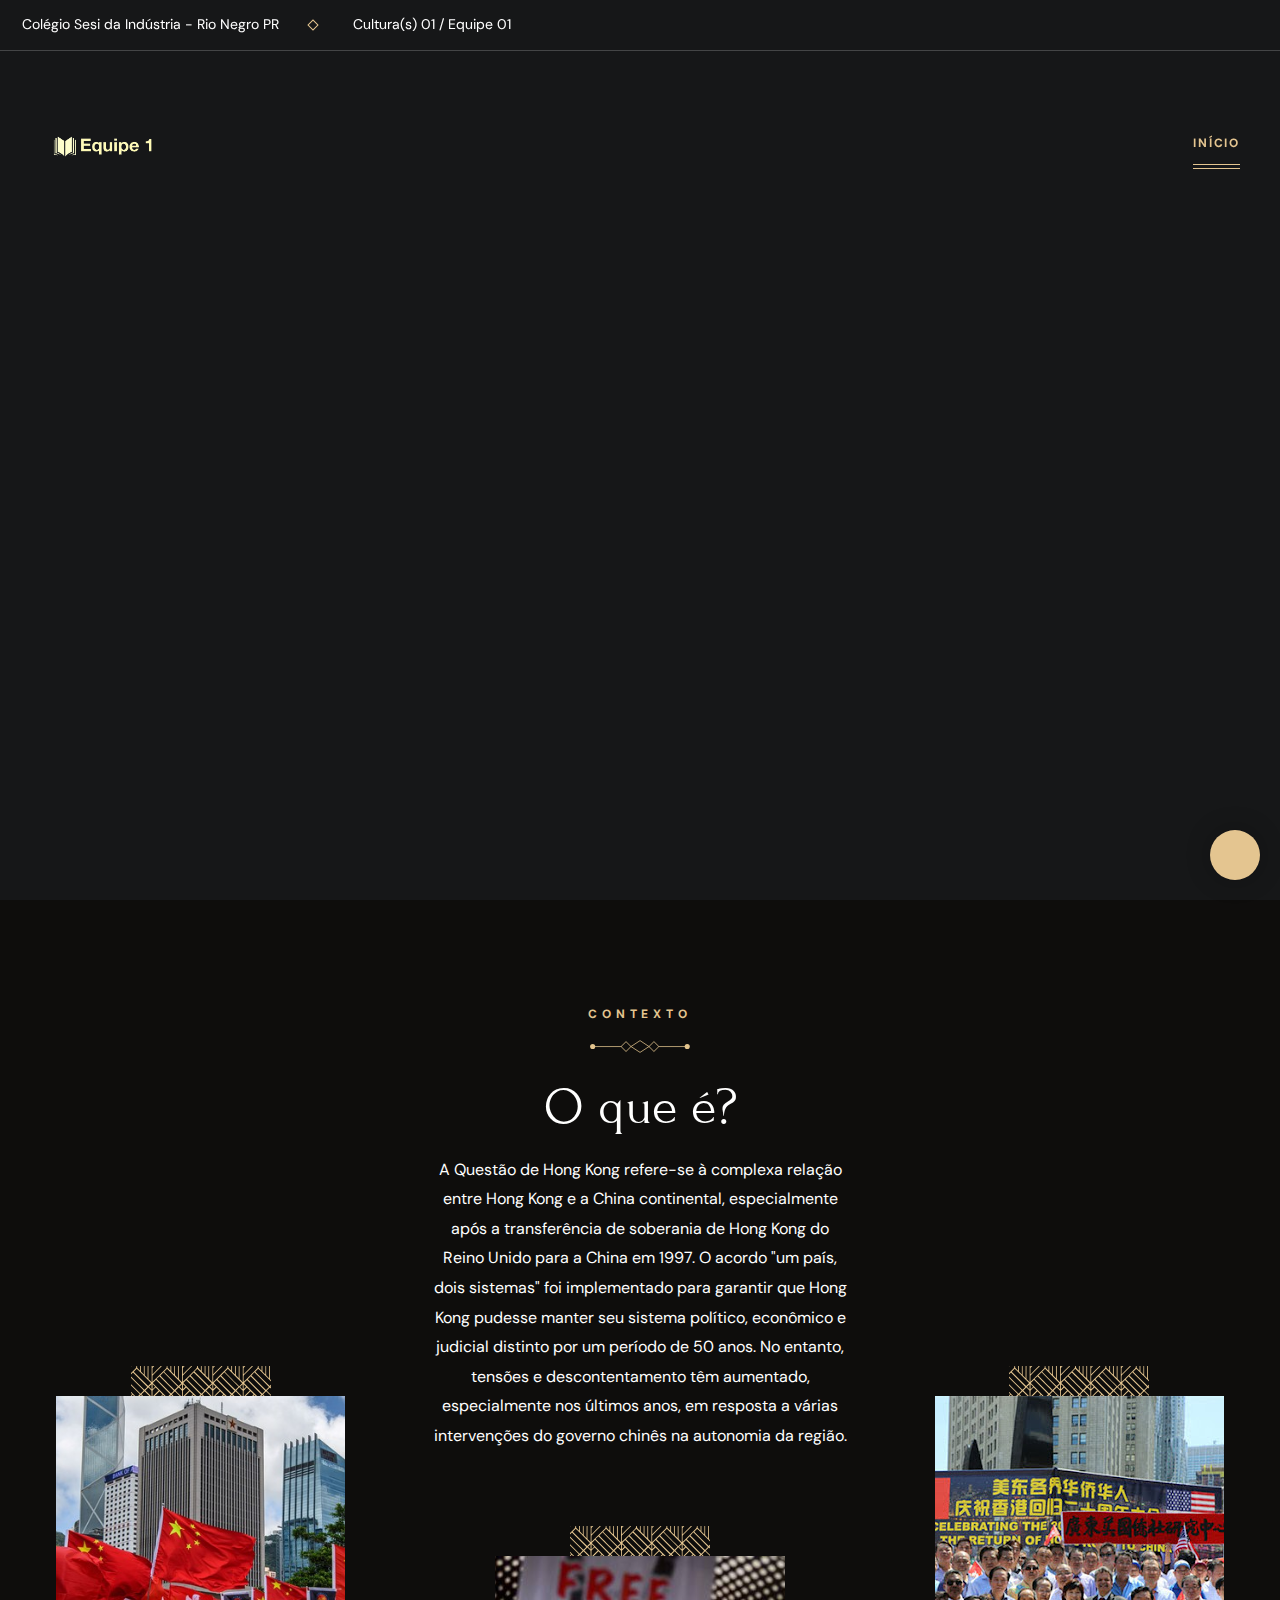
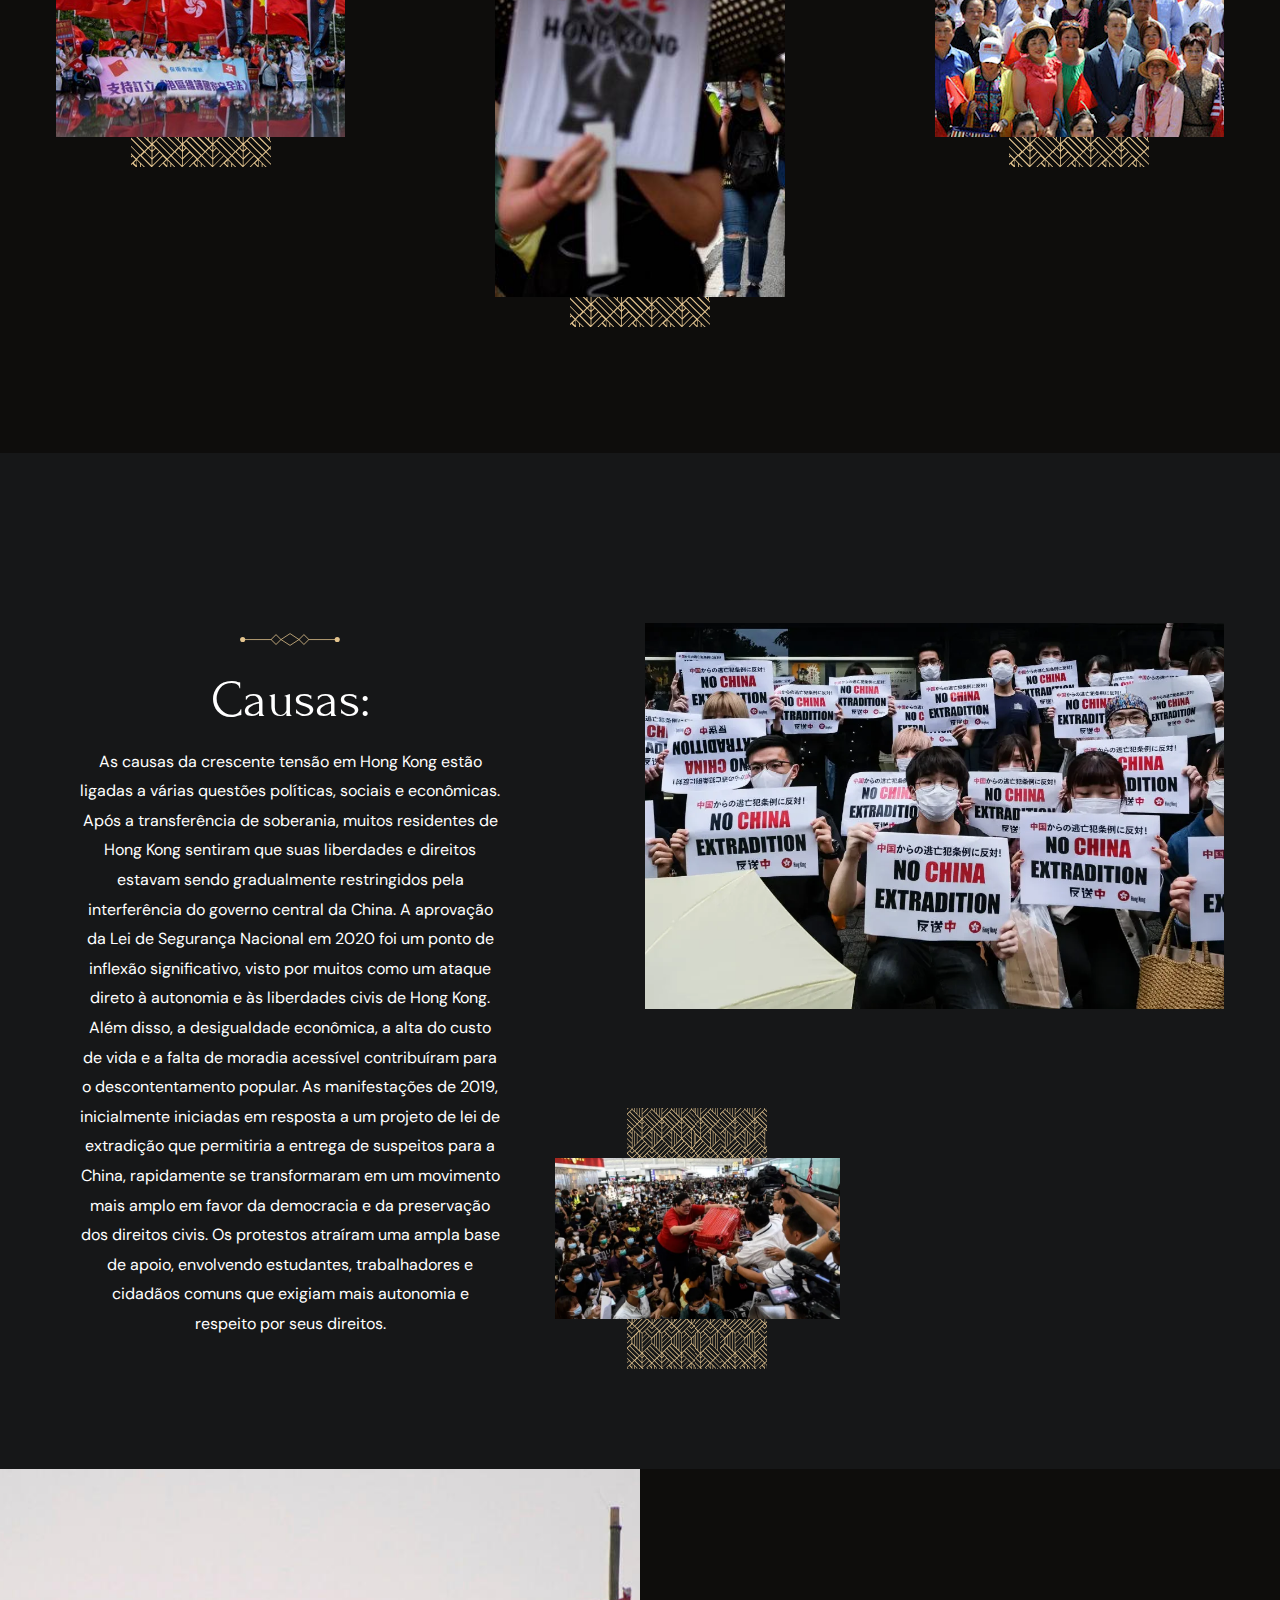
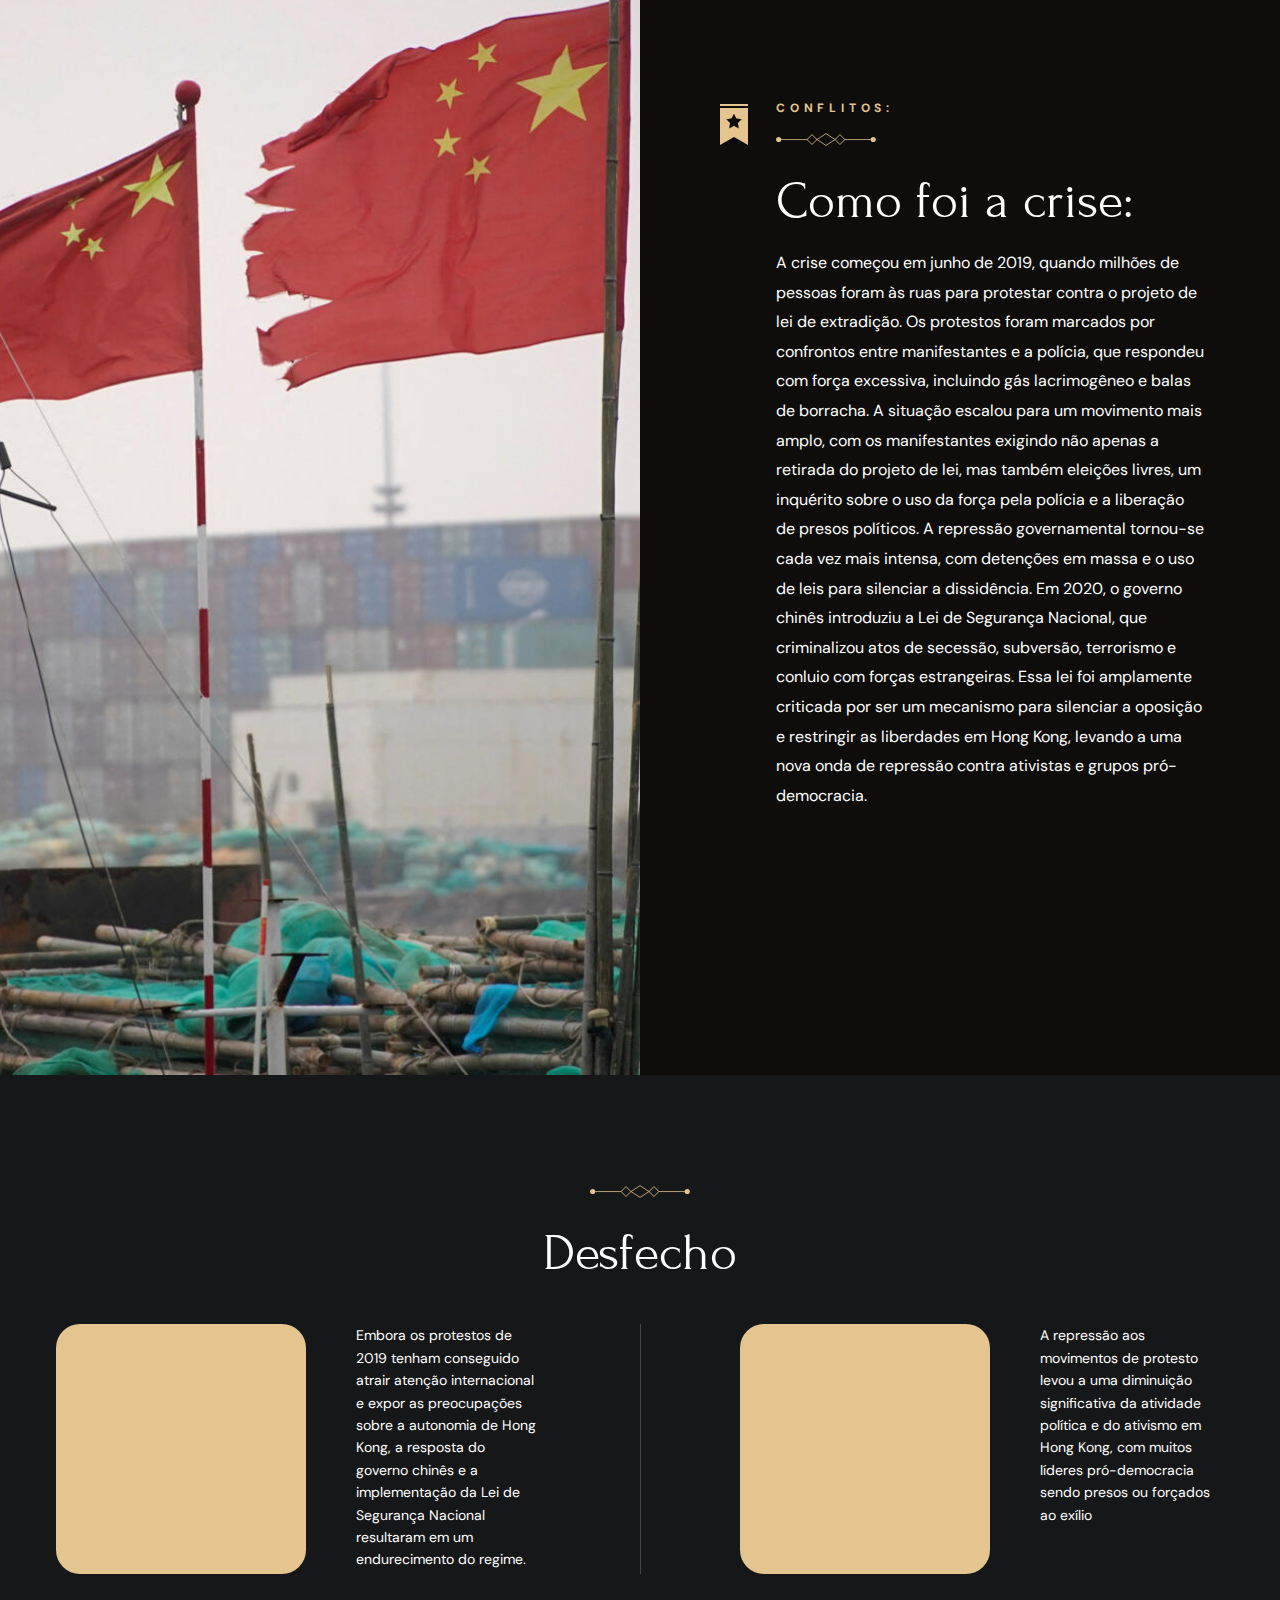
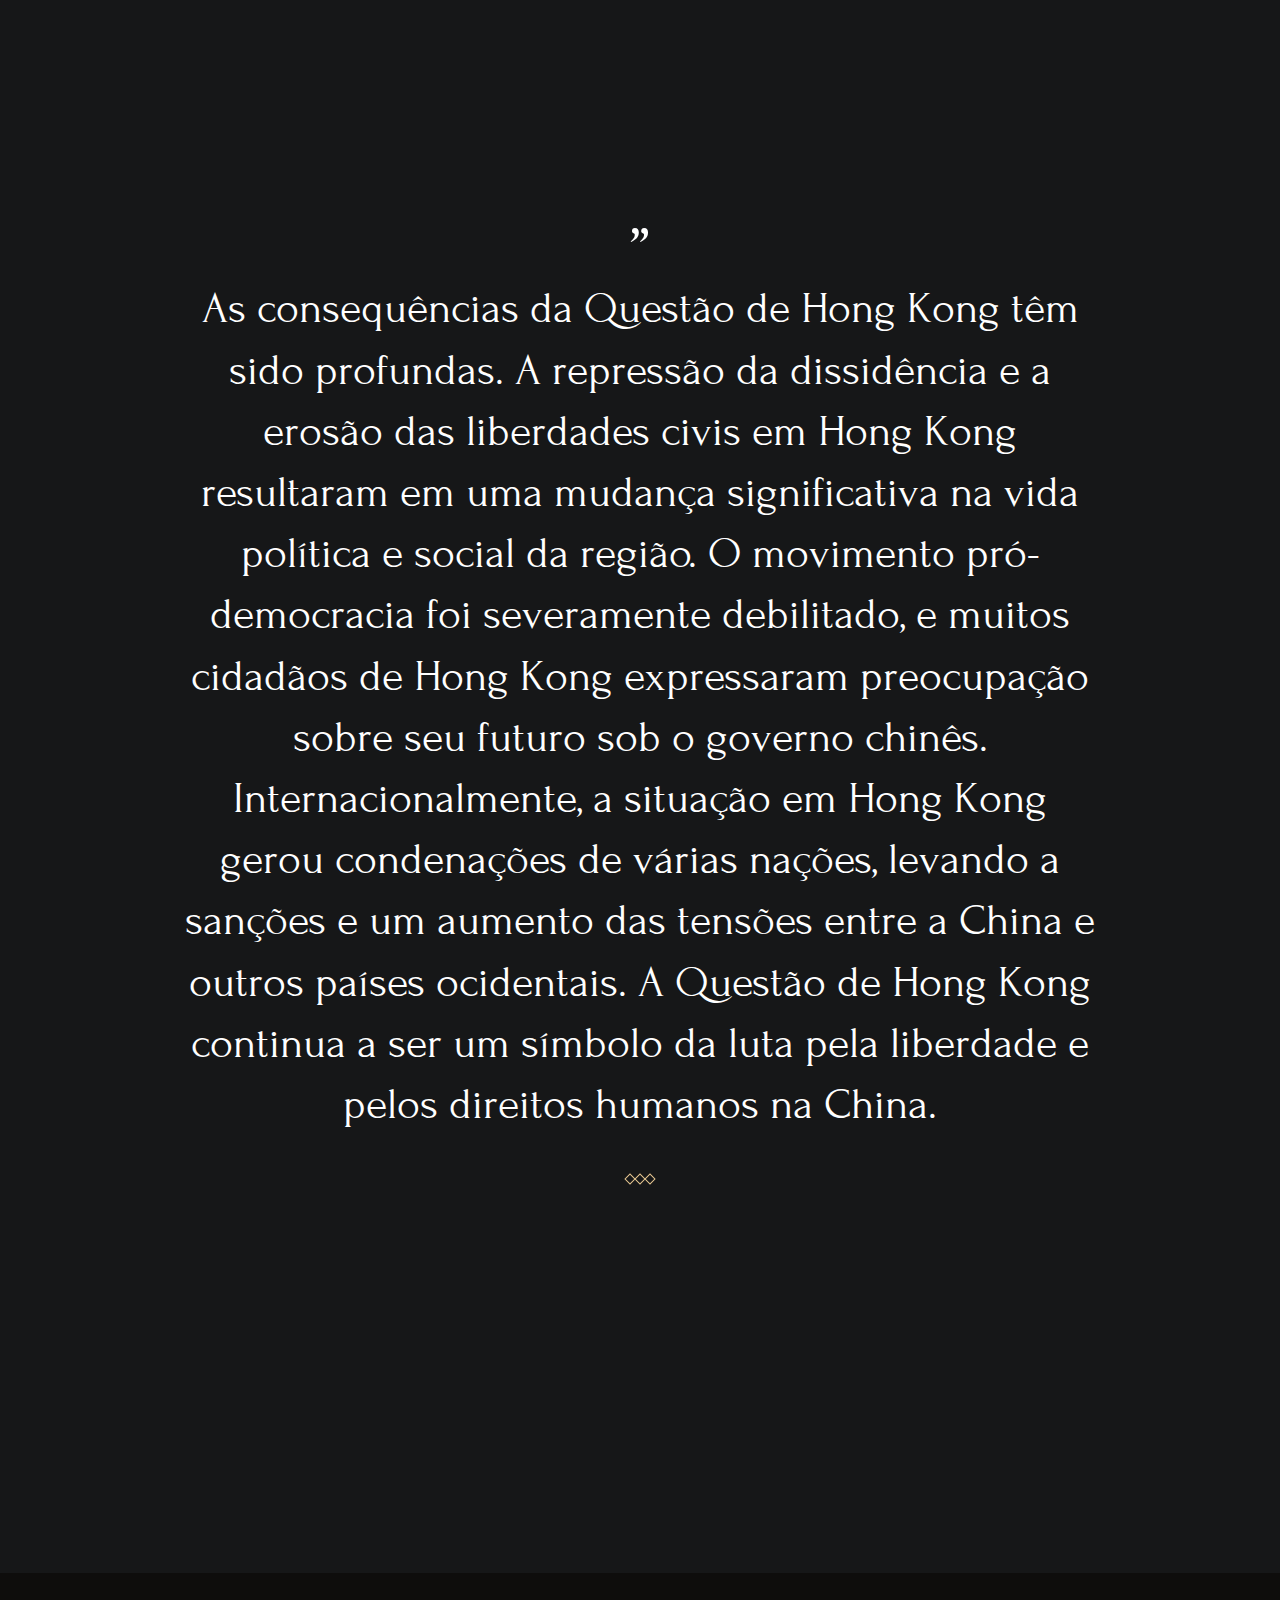
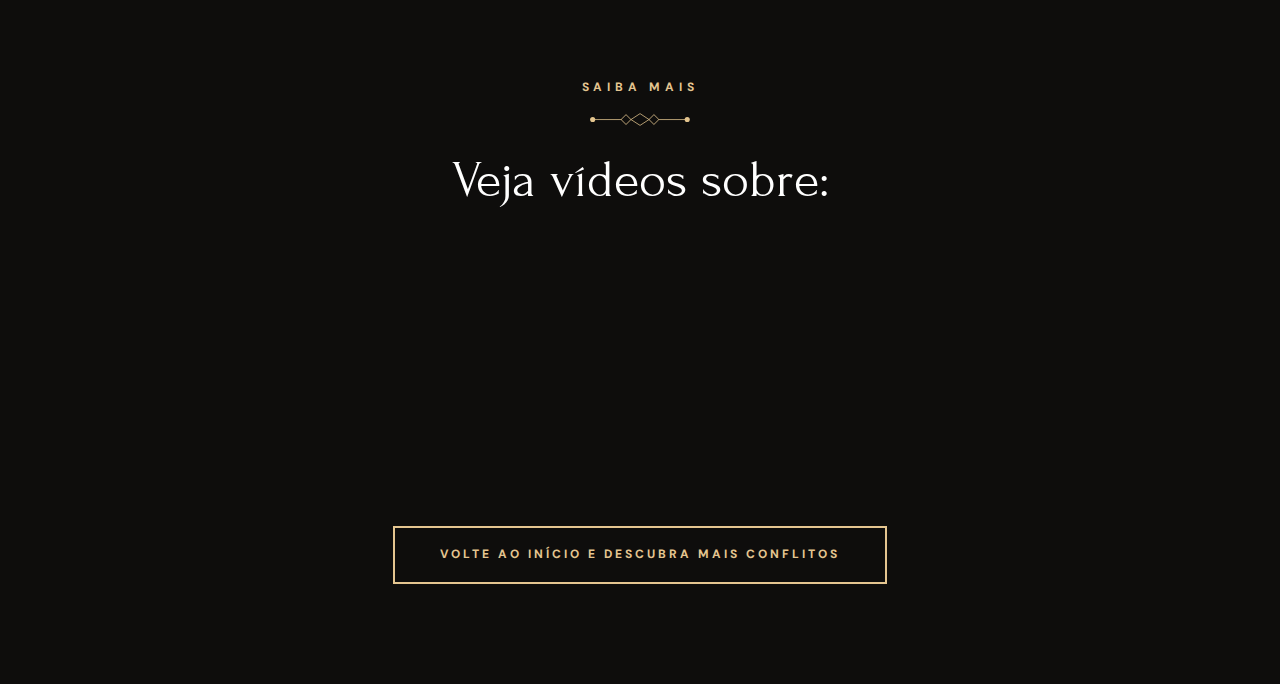
==== hong.html @ 4c8f3b2a "first commit" ====
<!DOCTYPE html>
<html lang="en">

<head>
  <meta charset="UTF-8">
  <meta http-equiv="X-UA-Compatible" content="IE=edge">
  <meta name="viewport" content="width=device-width, initial-scale=1.0">

   <!-- 
    - primary meta tags
  -->
  <title>Questão de Hong Kong</title>
  <meta name="title" content="Conflitos Relacionados à China">
  <meta name="description" content="Site em html China">

  <!-- 
    - favicon
  -->
  <link rel="shortcut icon" href="assets/images/logoequipe1.png" type="image/svg+xml">

  <!-- 
    - google font link
  -->
  <link rel="preconnect" href="https://fonts.googleapis.com">
  <link rel="preconnect" href="https://fonts.gstatic.com" crossorigin>
  <link href="https://fonts.googleapis.com/css2?family=DM+Sans:wght@400;700&family=Forum&display=swap" rel="stylesheet">

  <!-- 
    - custom css link
  -->
  <link rel="stylesheet" href="./assets/css/hong.css">

  <!-- 
    - preload images
  -->
  <link rel="preload" as="image" href="./assets/images/opiothumb1.jpeg">
  <link rel="preload" as="image" href="./assets/images/">
  <link rel="preload" as="image" href="./assets/images/opiothumb2.jfif">

</head>

<body id="top">

  <!-- 
    - #PRELOADER
  -->

  <div class="preload" data-preaload>
  </div>


  <!-- 
    - #TOP BAR
  -->

  <div class="topbar">
    <div class="container">

      <address class="topbar-item">
        <div class="icon">
          <ion-icon name="location-outline" aria-hidden="true"></ion-icon>
        </div>

        <span class="span">
          Colégio Sesi da Indústria - Rio Negro PR
        </span>
      </address>

      <div class="separator"></div>

      <div class="topbar-item item-2">
        <div class="icon">
          <ion-icon name="time-outline" aria-hidden="true"></ion-icon>
        </div>

        <span class="span">Cultura(s) 01 / Equipe 01</span>
      </div>


    </div>
  </div>





  <!-- 
    - #HEADER
  -->

  <header class="header" data-header>
    <div class="container">

      <a href="#" class="logo">
        <img src="./assets/images/logoequipe1.png" width="160" height="50" alt="Grilli - Home">
      </a>

      <nav class="navbar" data-navbar>

        <button class="close-btn" aria-label="close menu" data-nav-toggler>
          <ion-icon name="close-outline" aria-hidden="true"></ion-icon>
        </button>

        <a href="#" class="logo">
          <img src="./assets/images/logoequipe1.png" width="160" height="50" alt="Grilli - Home">
        </a>

        <ul class="navbar-list">

          <li class="navbar-item">
            <a href="index.html" class="navbar-link hover-underline active">
              <div class="separator"></div>

              <span class="span">INÍCIO</span>
            </a>
          </li>

          

      <button class="nav-open-btn" aria-label="open menu" data-nav-toggler>
        <span class="line line-1"></span>
        <span class="line line-2"></span>
        <span class="line line-3"></span>
      </button>

      <div class="overlay" data-nav-toggler data-overlay></div>

    </div>
  </header>


  <main>
    <article>

      <!-- 
        - #HERO
      -->

      <section class="hero text-center" aria-label="home" id="home">

        <ul class="hero-slider" data-hero-slider>

          <li class="slider-item active" data-hero-slider-item>

            <div class="slider-bg">
              <img src="./assets/images/" width="1880" height="950" alt="" class="img-cover">
            </div>

            <p class="label-2 section-subtitle slider-reveal"></p>

            <h1 class="display-1 hero-title slider-reveal">
                Questão de Hong Kong <br>
            </h1>


          </li>

          <li class="slider-item" data-hero-slider-item>

            <div class="slider-bg">
              <img src="./assets/images/" width="1880" height="950" alt="" class="img-cover">
            </div>

            <p class="label-2 section-subtitle slider-reveal"></p>

            <h1 class="display-1 hero-title slider-reveal">
                Questão de Hong Kong  <br>
              
            </h1>


          </li>

          <li class="slider-item" data-hero-slider-item>

            <div class="slider-bg">
              <img src="./assets/images/" width="1880" height="950" alt="" class="img-cover">
            </div>

            <p class="label-2 section-subtitle slider-reveal"></p>

            <h1 class="display-1 hero-title slider-reveal">
                Questão de Hong Kong  <br>
              
            </h1>

          </li>

        </ul>

      </section>





      <!-- 
        - #SERVICE OPIO
      -->

      <section class="section service bg-black-10 text-center" aria-label="service">
        <div class="container">

          <p class="section-subtitle label-2">Contexto</p>

          <h2 class="headline-1 section-title">O que é?</h2>

          <p class="section-text">
            A Questão de Hong Kong refere-se à complexa relação entre Hong Kong e a China continental, especialmente após a transferência de soberania de Hong Kong do Reino Unido para a China em 1997. O acordo "um país, dois sistemas" foi implementado para garantir que Hong Kong pudesse manter seu sistema político, econômico e judicial distinto por um período de 50 anos. No entanto, tensões e descontentamento têm aumentado, especialmente nos últimos anos, em resposta a várias intervenções do governo chinês na autonomia da região.
          </p>

          <ul class="grid-list">

            <li>
              <div class="service-card">

                <a href="#" class="has-before hover:shine">
                  <figure class="card-banner img-holder" style="--width: 285; --height: 336;">
                    <img src="./assets/images/servicehong1.jpg" width="285" height="336" loading="lazy" alt="Breakfast"
                      class="img-cover">
                  </figure>
                </a>

                <div class="card-content">
                </div>

              </div>
            </li>

            <li>
              <div class="service-card">

                <a href="#" class="has-before hover:shine">
                  <figure class="card-banner img-holder" style="--width: 285; --height: 336;">
                    <img src="./assets/images/specialhong6.jpeg" width="285" height="336" loading="lazy" alt="Appetizers"
                      class="img-cover">
                  </figure>
                </a>

                <div class="card-content">

                </div>

              </div>
            </li>

            <li>
              <div class="service-card">

                <a href="#" class="has-before hover:shine">
                  <figure class="card-banner img-holder" style="--width: 285; --height: 336;">
                    <img src="./assets/images/servicehong2.jpg" width="285" height="336" loading="lazy" alt="Drinks"
                      class="img-cover">
                  </figure>
                </a>

                <div class="card-content">


                </div>

              </div>
            </li>

          </ul>

        </div>
      </section>





      <!-- 
        - #ABOUT
      -->

      <section class="section about text-center" aria-labelledby="about-label" id="about">
        <div class="container">

          <div class="about-content">

            <p class="label-2 section-subtitle" id="about-label"></p>

            <h2 class="headline-1 section-title">Causas: </h2>

            <p class="section-text">
              As causas da crescente tensão em Hong Kong estão ligadas a várias questões políticas, sociais e econômicas. Após a transferência de soberania, muitos residentes de Hong Kong sentiram que suas liberdades e direitos estavam sendo gradualmente restringidos pela interferência do governo central da China. A aprovação da Lei de Segurança Nacional em 2020 foi um ponto de inflexão significativo, visto por muitos como um ataque direto à autonomia e às liberdades civis de Hong Kong. Além disso, a desigualdade econômica, a alta do custo de vida e a falta de moradia acessível contribuíram para o descontentamento popular.

              As manifestações de 2019, inicialmente iniciadas em resposta a um projeto de lei de extradição que permitiria a entrega de suspeitos para a China, rapidamente se transformaram em um movimento mais amplo em favor da democracia e da preservação dos direitos civis. Os protestos atraíram uma ampla base de apoio, envolvendo estudantes, trabalhadores e cidadãos comuns que exigiam mais autonomia e respeito por seus direitos.
            </p>


          </div>

          <figure class="about-banner">

            <img src="./assets/images/abouthong.jpeg" width="570" height="570" loading="lazy" alt="about banner"
              class="w-100" data-parallax-item data-parallax-speed="1">

            <div class="abs-img abs-img-1 has-before" data-parallax-item data-parallax-speed="1.75">
              <img src="./assets/images/abouthong1.jpeg" width="285" height="285" loading="lazy" alt=""
                class="w-100">
            </div>
          </figure>

          <img src="./assets/images/shape-3.png" width="197" height="194" loading="lazy" alt="" class="shape">

        </div>
      </section>





      <!-- 
        - #SPECIAL 
      -->

      <section class="special-dish text-center" aria-labelledby="dish-label">

        <div class="special-dish-banner">
          <img src="./assets/images/specialhong3.jpeg" width="940" height="900" loading="lazy" alt="special dish"
            class="img-cover">
        </div>

        <div class="special-dish-content bg-black-10">
          <div class="container">

            <img src="./assets/images/badge-1.png" width="28" height="41" loading="lazy" alt="badge" class="abs-img">

            <p class="section-subtitle label-2">Conflitos:</p>

            <h2 class="headline-1 section-title">Como foi a crise:</h2>

            <p class="section-text">
              A crise começou em junho de 2019, quando milhões de pessoas foram às ruas para protestar contra o projeto de lei de extradição. Os protestos foram marcados por confrontos entre manifestantes e a polícia, que respondeu com força excessiva, incluindo gás lacrimogêneo e balas de borracha. A situação escalou para um movimento mais amplo, com os manifestantes exigindo não apenas a retirada do projeto de lei, mas também eleições livres, um inquérito sobre o uso da força pela polícia e a liberação de presos políticos. A repressão governamental tornou-se cada vez mais intensa, com detenções em massa e o uso de leis para silenciar a dissidência.

              Em 2020, o governo chinês introduziu a Lei de Segurança Nacional, que criminalizou atos de secessão, subversão, terrorismo e conluio com forças estrangeiras. Essa lei foi amplamente criticada por ser um mecanismo para silenciar a oposição e restringir as liberdades em Hong Kong, levando a uma nova onda de repressão contra ativistas e grupos pró-democracia.            </p>


          </div>
        </div>

        <img src="./assets/images/shape-4.png" width="179" height="359" loading="lazy" alt="" class="shape shape-1">

        <img src="./assets/images/shape-9.png" width="351" height="462" loading="lazy" alt="" class="shape shape-2">

      </section>





      <!-- 
        - #MENU
      -->

      <section class="section menu" aria-label="menu-label" id="menu">
        <div class="container">

          <p class="section-subtitle text-center label-2"></p>

          <h2 class="headline-1 section-title text-center">Desfecho</h2>

          <ul class="grid-list">

            <li>
              <div class="menu-card hover:card">

                <figure class="card-banner img-holder" style="--width: 100; --height: 100;">
                  <img src="./assets/images/menuhong.jpeg" width="100" height="100" loading="lazy" alt="Greek Salad"
                    class="img-cover">
                </figure>

                <div>

                  <p class="card-text label-1">
                    Embora os protestos de 2019 tenham conseguido atrair atenção internacional e expor as preocupações sobre a autonomia de Hong Kong, a resposta do governo chinês e a implementação da Lei de Segurança Nacional resultaram em um endurecimento do regime.
                </div>

              </div>
            </li>

            <li>
              <div class="menu-card hover:card">

                <figure class="card-banner img-holder" style="--width: 100; --height: 100;">
                  <img src="./assets/images/specialhong4.jpeg" width="100" height="100" loading="lazy" alt="Lasagne"
                    class="img-cover">
                </figure>

                <div>


                  <p class="card-text label-1">
                    A repressão aos movimentos de protesto levou a uma diminuição significativa da atividade política e do ativismo em Hong Kong, com muitos líderes pró-democracia sendo presos ou forçados ao exílio                </div>

              </div>
            </li>

          </ul>

        </div>
      </section>





      <!-- 
        - #TESTIMONIALS
      -->

      <section class="section testi text-center has-bg-image"
        style="background-image: url('./assets/images/')" aria-label="testimonials">
        <div class="container">

          <div class="quote">”</div>

          <p class="headline-2 testi-text">
            As consequências da Questão de Hong Kong têm sido profundas. A repressão da dissidência e a erosão das liberdades civis em Hong Kong resultaram em uma mudança significativa na vida política e social da região. O movimento pró-democracia foi severamente debilitado, e muitos cidadãos de Hong Kong expressaram preocupação sobre seu futuro sob o governo chinês. Internacionalmente, a situação em Hong Kong gerou condenações de várias nações, levando a sanções e um aumento das tensões entre a China e outros países ocidentais. A Questão de Hong Kong continua a ser um símbolo da luta pela liberdade e pelos direitos humanos na China.          </p>

          <div class="wrapper">
            <div class="separator"></div>
            <div class="separator"></div>
            <div class="separator"></div>
          </div>

        </div>
      </section>






      


        <!-- 
        - #EVENT
      -->

      <section class="section event bg-black-10" aria-label="event">
        <div class="container">

          <p class="section-subtitle label-2 text-center">Saiba Mais</p>

          <h2 class="section-title headline-1 text-center">Veja vídeos sobre:</h2>

          <ul class="grid-list">

            <style>
              /* Definindo o layout em flexbox */
              .video-list {
                  display: flex;
                  justify-content: 5px; /* Espaço entre os vídeos */
                  flex-wrap: none; /* Permite que os vídeos quebrem para a próxima linha, se necessário */
                  list-style: none;
                  padding: 0;
                  margin: 0;
              }
      
              /* Definindo o tamanho dos itens para caberem lado a lado */
              .video-list li {
                  margin: 5px;
                  flex: 0; /* Faz os vídeos se ajustarem automaticamente ao tamanho da tela */
                  max-width: 560px; /* Limita a largura máxima dos vídeos */
              }
      
      
          </style>
      </head>
      <body>
          <ul class="video-list">
              <li>
                <div class="event-card has-before hover:shine">
                    <iframe width="360" height="215" src="https://www.youtube.com/embed/ONQBQrDnpdk" 
                    title="YouTube video player" frameborder="0" allow="accelerometer; autoplay; 
                    clipboard-write; encrypted-media; gyroscope; picture-in-picture" 
                    allowfullscreen></iframe>
                </div>
            </li>
            
      
            <li>
              <div class="event-card has-before hover:shine">
                  <iframe width="360" height="215" src="https://www.youtube.com/embed/zPj_Kw1nq-A" 
                  title="YouTube video player" frameborder="0" allow="accelerometer; autoplay; 
                  clipboard-write; encrypted-media; gyroscope; picture-in-picture" 
                  allowfullscreen></iframe>
              </div>
          </li>
          
            

          
          </ul>
      </body>
      </html>
          </ul>

          <a href="index.html" class="btn btn-primary">
            <span class="text text-1">Volte ao Início e descubra mais conflitos</span>

            <span class="text text-2" aria-hidden="true">Volte ao Início e descubra mais conflitos</span>
          </a>

        </div>
      </section>

    </article>
  </main>



  



  <!-- 
    - #BACK TO TOP
  -->

  <a href="#top" class="back-top-btn active" aria-label="back to top" data-back-top-btn>
    <ion-icon name="chevron-up" aria-hidden="true"></ion-icon>
  </a>





  <!-- 
    - custom js link
  -->
  <script src="./assets/js/hong.js"></script>

  <!-- 
    - ionicon link
  -->
  <script type="module" src="https://unpkg.com/ionicons@5.5.2/dist/ionicons/ionicons.esm.js"></script>
  <script nomodule src="https://unpkg.com/ionicons@5.5.2/dist/ionicons/ionicons.js"></script>

</body>

</html>
---- assets/css/hong.css ----
/*-----------------------------------*\
  #index.css
\*-----------------------------------*/

/**
 * copyright 2022 codewithsadee
 */





/*-----------------------------------*\
  #CUSTOM PROPERTY
\*-----------------------------------*/

:root {

    /**
     * COLORS
     */
  
    --gold-crayola: hsl(38, 61%, 73%);
    --quick-silver: hsla(0, 0%, 65%, 1);
    --davys-grey: hsla(30, 3%, 34%, 1);
    --smoky-black-1: hsla(40, 12%, 5%, 1);
    --smoky-black-2: hsla(30, 8%, 5%, 1);
    --smoky-black-3: hsla(0, 3%, 7%, 1);
    --eerie-black-1: hsla(210, 4%, 9%, 1);
    --eerie-black-2: hsla(210, 4%, 11%, 1);
    --eerie-black-3: hsla(180, 2%, 8%, 1);
    --eerie-black-4: hsla(0, 0%, 13%, 1);
    --white: hsla(0, 0%, 100%, 1);
    --white-alpha-20: hsla(0, 0%, 100%, 0.2);
    --white-alpha-10: hsla(0, 0%, 100%, 0.1);
    --black: hsla(0, 0%, 0%, 1);
    --black-alpha-80: hsla(0, 0%, 0%, 0.8);
    --black-alpha-15: hsla(0, 0%, 0%, 0.15);
  
    /**
     * GRADIENT COLOR
     */
  
    --loading-text-gradient: linear-gradient(90deg, transparent 0% 16.66%, var(--smoky-black-3) 33.33% 50%,  transparent 66.66% 75%);
    --gradient-1: linear-gradient(to top,hsla(0, 0%, 0%, 0.9),hsla(0, 0%, 0%, 0.7),transparent);
  
    /**
     * TYPOGRAPHY
     */
  
    /* font-family */
    --fontFamily-forum: 'Forum', cursive;
    --fontFamily-dm_sans: 'DM Sans', sans-serif;
  
    /* font-size */
    --fontSize-display-1: calc(1.3rem + 6.7vw);
    --fontSize-headline-1: calc(2rem + 2.5vw);
    --fontSize-headline-2: calc(1.3rem + 2.4vw);
    --fontSize-title-1: calc(1.6rem + 1.2vw);
    --fontSize-title-2: 2.2rem;
    --fontSize-title-3: 2.1rem;
    --fontSize-title-4: calc(1.6rem + 1.2vw);
    --fontSize-body-1: 2.4rem;
    --fontSize-body-2: 1.6rem;
    --fontSize-body-3: 1.8rem;
    --fontSize-body-4: 1.6rem;
    --fontSize-label-1: 1.4rem;
    --fontSize-label-2: 1.2rem;
  
    /* font-weight */
    --weight-regular: 400;
    --weight-bold: 700;
  
    /* line-height */
    --lineHeight-1: 1em;
    --lineHeight-2: 1.2em;
    --lineHeight-3: 1.5em;
    --lineHeight-4: 1.6em;
    --lineHeight-5: 1.85em;
    --lineHeight-6: 1.4em;
  
    /* letter-spacing */
    --letterSpacing-1: 0.15em;
    --letterSpacing-2: 0.4em;
    --letterSpacing-3: 0.2em;
    --letterSpacing-4: 0.3em;
    --letterSpacing-5: 3px;
  
    /**
     * SPACING
     */
  
    --section-space: 70px;
  
    /**
     * SHADOW
     */
  
    --shadow-1: 0px 0px 25px 0px hsla(0, 0%, 0%, 0.25);
  
    /**
     * BORDER RADIUS
     */
  
    --radius-24: 24px;
    --radius-circle: 50%;
  
    /**
     * TRANSITION
     */
  
    --transition-1: 250ms ease;
    --transition-2: 500ms ease;
    --transition-3: 1000ms ease;
  
  }
  
  
  
  
  
  /*-----------------------------------*\
    #RESET
  \*-----------------------------------*/
  
  *,
  *::before,
  *::after {
    margin: 0;
    padding: 0;
    box-sizing: border-box;
  }
  
  li { list-style: none; }
  
  a,
  img,
  data,
  span,
  input,
  button,
  select,
  ion-icon,
  textarea { display: block; }
  
  a {
    color: inherit;
    text-decoration: none;
  }
  
  img { height: auto; }
  
  input,
  button,
  select,
  textarea {
    background: none;
    border: none;
    font: inherit;
  }
  
  input,
  select,
  textarea {
    width: 100%;
    outline: none;
  }
  
  button { cursor: pointer; }
  
  address { font-style: normal; }
  
  html {
    font-size: 10px;
    scroll-behavior: smooth;
  }
  
  body {
    background-color: var(--eerie-black-1);
    color: var(--white);
    font-family: var(--fontFamily-dm_sans);
    font-size: var(--fontSize-body-4);
    font-weight: var(--weight-regular);
    line-height: var(--lineHeight-5);
    overflow: hidden;
    height: 300vh;
  }
  
  body.loaded { overflow: overlay; }
  
  body.nav-active { overflow: hidden; }
  
  ::-webkit-scrollbar { width: 5px; }
  
  ::-webkit-scrollbar-track { background-color: transparent; }
  
  ::-webkit-scrollbar-thumb { background-color: var(--gold-crayola); }
  
  
  
  
  
  /*-----------------------------------*\
    #TYPOGRAPHY
  \*-----------------------------------*/
  
  .display-1,
  .headline-1,
  .headline-2,
  .title-1,
  .title-2,
  .title-3,
  .title-4 {
    color: var(--white);
    font-family: var(--fontFamily-forum);
    font-weight: var(--weight-regular);
    line-height: var(--lineHeight-2);
  }
  
  .display-1 {
    font-size: var(--fontSize-display-1);
    line-height: var(--lineHeight-1);
  }
  
  .headline-1 { font-size: var(--fontSize-headline-1); }
  
  .headline-2 {
    font-size: var(--fontSize-headline-2);
    line-height: var(--lineHeight-6);
  }
  
  .title-1 { font-size: var(--fontSize-title-1); }
  
  .title-2 { font-size: var(--fontSize-title-2); }
  
  .title-3 { font-size: var(--fontSize-title-3); }
  
  .title-4 { font-size: var(--fontSize-title-4); }
  
  .body-1 {
    font-size: var(--fontSize-body-1);
    line-height: var(--lineHeight-6);
  }
  
  .body-2 {
    font-size: var(--fontSize-body-2);
    line-height: var(--lineHeight-4);
  }
  
  .body-3 { font-size: var(--fontSize-body-3); }
  
  .body-4 { font-size: var(--fontSize-body-4); }
  
  .label-1 { font-size: var(--fontSize-label-1); }
  
  .label-2 { font-size: var(--fontSize-label-2); }
  
  
  
  
  
  /*-----------------------------------*\
    #REUSED STYLE
  \*-----------------------------------*/
  
  .container { padding-inline: 16px; }
  
  .separator {
    width: 8px;
    height: 8px;
    border: 1px solid var(--gold-crayola);
    transform: rotate(45deg);
  }
  
  .contact-label { font-weight: var(--weight-bold); }
  
  .contact-number {
    color: var(--gold-crayola);
    max-width: max-content;
    margin-inline: auto;
  }
  
  .hover-underline {
    position: relative;
    max-width: max-content;
  }
  
  .hover-underline::after {
    content: "";
    position: absolute;
    left: 0;
    bottom: 0;
    width: 100%;
    height: 5px;
    border-block: 1px solid var(--gold-crayola);
    transform: scaleX(0.2);
    opacity: 0;
    transition: var(--transition-2);
  }
  
  .hover-underline:is(:hover, :focus-visible)::after {
    transform: scaleX(1);
    opacity: 1;
  }
  
  .contact-number::after { bottom: -5px; }
  
  .text-center { text-align: center; }
  
  .img-cover {
    width: 100%;
    height: 100%;
    object-fit: cover;
  }
  
  .section-subtitle {
    position: relative;
    color: var(--gold-crayola);
    font-weight: var(--weight-bold);
    text-transform: uppercase;
    letter-spacing: var(--letterSpacing-2);
    margin-block-end: 12px;
  }
  
  .section-subtitle::after {
    content: url('../images/separator.svg');
    display: block;
    width: 100px;
    margin-inline: auto;
    margin-block-start: 5px;
  }
  
  .btn {
    position: relative;
    color: var(--gold-crayola);
    font-size: var(--fontSize-label-2);
    font-weight: var(--weight-bold);
    text-transform: uppercase;
    letter-spacing: var(--letterSpacing-5);
    max-width: max-content;
    border: 2px solid var(--gold-crayola);
    padding: 12px 45px;
    overflow: hidden;
    z-index: 1;
  }
  
  .btn::before {
    content: "";
    position: absolute;
    bottom: 100%;
    left: 50%;
    transform: translateX(-50%);
    width: 200%;
    height: 200%;
    border-radius: var(--radius-circle);
    background-color: var(--gold-crayola);
    transition: var(--transition-2);
    z-index: -1;
  }
  
  .btn .text { transition: var(--transition-1); }
  
  .btn .text-2 {
    position: absolute;
    top: 100%;
    left: 50%;
    transform: translateX(-50%);
    min-width: max-content;
    color: var(--smoky-black-1);
  }
  
  .btn:is(:hover, :focus-visible)::before { bottom: -50%; }
  
  .btn:is(:hover, :focus-visible) .text-1 { transform: translateY(-40px); }
  
  .btn:is(:hover, :focus-visible) .text-2 {
    top: 50%;
    transform: translate(-50%, -50%);
  }
  
  .btn-secondary {
    background-color: var(--gold-crayola);
    color: var(--black);
  }
  
  .btn-secondary::before { background-color: var(--smoky-black-1); }
  
  .btn-secondary .text-2 { color: var(--white); }
  
  .has-before,
  .has-after {
    position: relative;
    z-index: 1;
  }
  
  .has-before::before,
  .has-after::after {
    content: "";
    position: absolute;
  }
  
  .section {
    position: relative;
    padding-block: var(--section-space);
    overflow: hidden;
    z-index: 1;
  }
  
  .bg-black-10 { background-color: var(--smoky-black-2); }
  
  .grid-list {
    display: grid;
    gap: 40px;
  }
  
  .hover\:shine { position: relative; }
  
  .hover\:shine::after {
    content: "";
    position: absolute;
    top: 0;
    left: 0;
    width: 50%;
    height: 100%;
    background-image: linear-gradient(to right, transparent 0%, #fff6 100%);
    transform: skewX(-0.08turn) translateX(-180%);
  }
  
  .hover\:shine:is(:hover, :focus-within)::after {
    transform: skewX(-0.08turn) translateX(275%);
    transition: var(--transition-3);
  }
  
  .img-holder {
    aspect-ratio: var(--width) / var(--height);
    overflow: hidden;
    background-color: var(--eerie-black-4);
  }
  
  .btn-text {
    color: var(--gold-crayola);
    padding-block-end: 4px;
    margin-inline: auto;
    text-transform: uppercase;
    letter-spacing: var(--letterSpacing-3);
    font-weight: var(--weight-bold);
    transition: var(--transition-1);
  }
  
  .btn-text:is(:hover, :focus-visible) { color: var(--white); }
  
  .shape {
    display: none;
    position: absolute;
    max-width: max-content;
    z-index: -1;
  }
  
  .w-100 { width: 100%; }
  
  .move-anim { animation: move 5s linear infinite; }
  
  @keyframes move {
    0%,
    100% { transform: translateY(0); }
  
    50% { transform: translateY(30px); }
  }
  
  .has-bg-image {
    background-repeat: no-repeat;
    background-size: cover;
    background-position: center;
  }
  
  .input-field {
    background-color: var(--eerie-black-2);
    color: var(--white);
    height: 56px;
    padding: 10px 20px;
    border: 1px solid var(--white-alpha-10);
    margin-block-end: 20px;
    outline: none;
    transition: border-color var(--transition-2);
  }
  
  .input-field::placeholder { color: inherit; }
  
  .input-field:focus { border-color: var(--gold-crayola); }
  
  .icon-wrapper {
    position: relative;
    margin-block-end: 20px;
  }
  
  .icon-wrapper .input-field {
    margin-block-end: 0;
    padding-inline-start: 40px;
    appearance: none;
    cursor: pointer;
  }
  
  .icon-wrapper ion-icon {
    position: absolute;
    top: 50%;
    transform: translateY(-50%);
    font-size: 1.4rem;
    --ionicon-stroke-width: 50px;
    pointer-events: none;
  }
  
  .icon-wrapper ion-icon:first-child { left: 15px; }
  
  .icon-wrapper ion-icon:last-child { right: 10px; }
  
  
  
  
  
  
  
  
  
  /*-----------------------------------*\
    #TOPBAR
  \*-----------------------------------*/
  
  .topbar { display: none; }
  
  
  
  
  
  /*-----------------------------------*\
    #HEADER
  \*-----------------------------------*/
  
  .header .btn { display: none; }
  
  .header {
    position: fixed;
    top: 0;
    left: 0;
    width: 100%;
    background-color: transparent;
    padding-block: 40px;
    z-index: 4;
    border-block-end: 1px solid transparent;
    transition: var(--transition-1);
  }
  
  .header.active {
    padding-block: 20px;
    background-color: var(--eerie-black-4);
    border-color: var(--black-alpha-15);
  }
  
  .header.hide {
    transform: translateY(-100%);
    transition-delay: 250ms;
  }
  
  .header .container {
    padding-inline: 20px;
    display: flex;
    justify-content: space-between;
    align-items: center;
    gap: 8px;
  }
  
  .nav-open-btn {
    padding: 12px;
    padding-inline-end: 0;
  }
  
  .nav-open-btn .line {
    width: 30px;
    height: 2px;
    background-color: var(--white);
    margin-block: 4px;
    transform-origin: left;
    animation: menuBtn 400ms ease-in-out alternate infinite;
  }
  
  @keyframes menuBtn {
    0% { transform: scaleX(1); }
    100% { transform: scaleX(0.5); }
  }
  
  .nav-open-btn .line-2 { animation-delay: 150ms; }
  
  .nav-open-btn .line-3 { animation-delay: 300ms; }
  
  .navbar {
    position: fixed;
    background-color: var(--smoky-black-1);
    top: 0;
    left: -360px;
    bottom: 0;
    max-width: 360px;
    width: 100%;
    padding-inline: 30px;
    padding-block-end: 50px;
    overflow-y: auto;
    visibility: hidden;
    z-index: 2;
    transition: var(--transition-2);
  }
  
  .navbar.active {
    visibility: visible;
    transform: translateX(360px);
  }
  
  .navbar .close-btn {
    color: var(--white);
    border: 1px solid currentColor;
    padding: 4px;
    border-radius: var(--radius-circle);
    margin-inline-start: auto;
    margin-block: 30px 20px;
  }
  
  .navbar .close-btn ion-icon { --ionicon-stroke-width: 40px; }
  
  .navbar .close-btn:is(:hover, :focus-visible) { color: var(--gold-crayola); }
  
  .navbar .logo {
    max-width: max-content;
    margin-inline: auto;
    margin-block-end: 60px;
  }
  
  .navbar-list {
    border-block-end: 1px solid var(--white-alpha-20);
    margin-block-end: 100px;
  }
  
  .navbar-item { border-block-start: 1px solid var(--white-alpha-20); }
  
  .navbar-link {
    position: relative;
    font-size: var(--fontSize-label-2);
    text-transform: uppercase;
    padding-block: 10px;
    max-width: unset;
  }
  
  .navbar-link::after { display: none; }
  
  .navbar-link .span { transition: var(--transition-1); }
  
  .navbar-link:is(:hover, :focus-visible, .active) .span {
    color: var(--gold-crayola);
    transform: translateX(20px);
  }
  
  .navbar-link .separator {
    position: absolute;
    top: 50%;
    left: 0;
    transform: translateY(-50%) rotate(45deg);
    opacity: 0;
    transition: var(--transition-1);
  }
  
  .navbar-link:is(:hover, :focus-visible, .active) .separator { opacity: 1; }
  
  .navbar-title { margin-block-end: 15px; }
  
  .navbar-text { margin-block: 10px; }
  
  .navbar .body-4 { color: var(--quick-silver); }
  
  .sidebar-link { transition: var(--transition-1); }
  
  .sidebar-link:is(:hover, :focus-visible) { color: var(--gold-crayola); }
  
  .navbar .text-center .separator {
    margin-block: 30px;
    margin-inline: auto;
  }
  
  .navbar .contact-label { margin-block-end: 10px; }
  
  .navbar::-webkit-scrollbar-thumb { background-color: var(--white-alpha-10); }
  
  .overlay {
    position: fixed;
    top: 0;
    left: 0;
    bottom: 0;
    right: 0;
    background-color: var(--black-alpha-80);
    opacity: 0;
    pointer-events: none;
    transition: var(--transition-2);
    z-index: 1;
  }
  
  .overlay.active {
    opacity: 1;
    pointer-events: all;
  }
  
  
  
  
  
  /*-----------------------------------*\
    #HERO
  \*-----------------------------------*/
  
  .hero .slider-btn { display: none; }
  
  .hero {
    position: relative;
    padding-block: 120px;
    min-height: 100vh;
    overflow: hidden;
    z-index: 1;
  }
  
  .hero .slider-item {
    position: absolute;
    top: 50%;
    left: 50%;
    transform: translate(-50%, -50%);
    width: 100%;
    height: 100%;
    display: grid;
    place-content: center;
    padding-block-start: 100px;
    opacity: 0;
    visibility: hidden;
    transition: var(--transition-3);
    z-index: 1;
  }
  
  .hero .slider-item.active {
    opacity: 1;
    visibility: visible;
  }
  
  .hero .slider-bg {
    position: absolute;
    top: 0;
    left: 0;
    width: 100%;
    height: 100%;
    transform: scale(1.15);
    pointer-events: none;
    user-select: none;
    z-index: -1;
  }
  
  .hero .slider-item.active .slider-bg {
    animation: smoothScale 7s linear forwards;
  }
  
  @keyframes smoothScale {
    0% { transform: scale(1); }
    100% { transform: scale(1.15); }
  }
  
  .hero .section-subtitle::after { margin-block: 14px 20px; }
  
  .hero-text { margin-block: 10px 40px; }
  
  .hero .btn { margin-inline: auto; }
  
  .hero-btn {
    position: absolute;
    bottom: 15px;
    right: 15px;
    z-index: 2;
    background-color: var(--gold-crayola);
    width: 110px;
    height: 110px;
    padding: 12px;
    transform: scale(0.6);
  }
  
  .hero-btn img {
    margin-inline: auto;
    margin-block-end: 6px;
  }
  
  .hero-btn .span {
    color: var(--black);
    font-weight: var(--weight-bold);
    text-transform: uppercase;
    letter-spacing: var(--letterSpacing-1);
    line-height: var(--lineHeight-3);
  }
  
  .hero-btn::after {
    inset: 0;
    border: 1px solid var(--gold-crayola);
    animation: rotate360 15s linear infinite;
  }
  
  .slider-reveal {
    transform: translateY(30px);
    opacity: 0;
  }
  
  .hero .slider-item.active .slider-reveal {
    animation: sliderReveal 1s ease forwards;
  }
  
  @keyframes sliderReveal {
    0% {
      transform: translateY(30px);
      opacity: 0;
    }
  
    100% {
      transform: translateY(0);
      opacity: 1;
    }
  }
  
  .hero .slider-item.active .section-subtitle { animation-delay: 500ms; }
  
  .hero .slider-item.active .hero-title { animation-delay: 1000ms; }
  
  .hero .slider-item.active .hero-text { animation-delay: 1.5s; }
  
  .hero .slider-item.active .btn { animation-delay: 2s; }
  
  
  
  
  
  /*-----------------------------------*\
    #SERVICE
  \*-----------------------------------*/
  
  .service .section-title { margin-block-end: 16px; }
  
  .service .section-text { margin-block-end: 40px; }
  
  .service-card { overflow: hidden; }
  
  .service-card .has-before {
    padding-block: 30px;
    margin-block-end: 26px;
    z-index: 1;
  }
  
  .service-card .has-before::before {
    top: 0;
    left: 50%;
    transform: translateX(-50%);
    width: 140px;
    height: 100%;
    background-image: url('../images/img-pattern.svg');
    background-position: center;
    background-size: cover;
    background-repeat: repeat;
    transition: var(--transition-2);
    transition-delay: 0;
    z-index: -1;
    will-change: transform;
  }
  
  .service-card:is(:hover, :focus-within) .has-before::before {
    transform: rotateY(0.5turn) translateX(50%);
    transition-delay: 300ms;
  }
  
  .service-card .card-banner { transition: var(--transition-2); }
  
  .service-card:is(:hover, :focus-within) .card-banner { transform: scale(1.05); }
  
  .service .card-title { margin-block-end: 12px; }
  
  
  
  
  
  /*-----------------------------------*\
    #ABOUT
  \*-----------------------------------*/
  
  .about .section-text { margin-block: 15px 30px; }
  
  .about .btn {
    margin-inline: auto;
    margin-block-start: 26px;
  }
  
  .about .container {
    display: grid;
    gap: 120px;
  }
  
  .about-banner {
    position: relative;
    margin-block-end: 120px;
  }
  
  .about-banner > .w-100 { padding-inline-start: 50px; }
  
  .about .abs-img { position: absolute; }
  
  .about .abs-img::before { z-index: -1; }
  
  .about .abs-img-1 {
    bottom: -120px;
    left: 0;
    width: 150px;
    padding-block: 50px;
  }
  
  .about .abs-img-2 {
    top: -65px;
    right: 0;
    overflow: hidden;
  }
  
  .about .abs-img-1::before {
    top: 0;
    bottom: 0;
    left: 50%;
    transform: translateX(-50%);
    width: 140px;
    background-image: url('../images/img-pattern.svg');
    background-repeat: repeat;
  }
  
  .about .abs-img-2::before {
    inset: 0;
    background-image: url('../images/badge-2-bg.png');
    background-repeat: no-repeat;
    background-size: contain;
    animation: rotate360 15s linear infinite;
  }
  
  
  
  
  
  /*-----------------------------------*\
    #SPECIAL DISH
  \*-----------------------------------*/
  
  .special-dish-content { padding-block: 70px; }
  
  .special-dish .abs-img {
    margin-inline: auto;
    margin-block-end: 12px;
  }
  
  .special-dish .section-text { margin-block: 16px 40px; }
  
  .special-dish-content .wrapper {
    display: flex;
    justify-content: center;
    align-items: center;
    gap: 20px;
    margin-block-end: 40px;
  }
  
  .special-dish-content .del {
    text-decoration: none;
    color: var(--davys-grey);
  }
  
  .special-dish-content .span { color: var(--gold-crayola); }
  
  .special-dish .btn { margin-inline: auto; }
  
  
  
  
  
  /*-----------------------------------*\
    #MENU
  \*-----------------------------------*/
  
  .menu .section-title { margin-block-end: 40px; }
  
  .menu .grid-list { margin-block-end: 70px; }
  
  .menu-card {
    display: flex;
    align-items: flex-start;
    gap: 50px;
  }
  
  .hover\:card .card-banner { background-color: var(--gold-crayola); }
  
  .hover\:card .card-banner .img-cover { transition: var(--transition-2); }
  
  .hover\:card:is(:hover, :focus-within) .card-banner .img-cover {
    opacity: 0.7;
    transform: scale(1.05);
  }
  
  .menu-card .card-banner {
    flex-shrink: 0;
    border-radius: var(--radius-24);
    width: 250px; /* Ajusta a largura da imagem */
  }
  
  .menu-card .card-title { transition: var(--transition-1); }
  
  .menu-card .card-title:is(:hover, :focus-visible) { color: var(--gold-crayola); }
  
  .menu-card .badge {
    background-color: var(--gold-crayola);
    color: var(--eerie-black-1);
    font-family: var(--fontFamily-forum);
    max-width: max-content;
    line-height: var(--lineHeight-6);
    text-transform: uppercase;
    padding-inline: 10px;
    margin-block-start: 10px;
  }
  
  .menu-card .span {
    color: var(--gold-crayola);
    margin-block: 10px;
  }
  
  .menu-card .card-text {
    color: var(--white);
    line-height: var(--lineHeight-4);
  }
  
  .menu-text .span {
    display: inline-block;
    color: var(--gold-crayola);
  }
  
  .menu .btn {
    margin-inline: auto;
    margin-block-start: 50px;
  }
  
  .menu .shape {
    display: block;
    width: 90%;
  }
  
  .menu .shape-2 {
    top: 0;
    left: 0;
  }
  
  .menu .shape-3 {
    bottom: 0;
    right: 0;
  }
  
  
  
  
  
  /*-----------------------------------*\
    #TESTIMONIALS
  \*-----------------------------------*/
  
  .testi {
    padding-block-end: 340px;
    position: static;
  }
  
  .testi .quote {
    font-size: 7rem;
    font-family: var(--fontFamily-forum);
    line-height: 0.7em;
  }
  
  .testi .wrapper {
    display: flex;
    justify-content: center;
    gap: 2px;
    margin-block: 40px 50px;
  }
  
  .testi .separator { animation: rotate360 15s linear infinite; }
  
  .profile .img {
    margin-inline: auto;
    border-radius: var(--radius-circle);
    margin-block-end: 15px;
  }
  
  .testi .profile-name {
    color: var(--gold-crayola);
    font-weight: var(--weight-bold);
    text-transform: uppercase;
    letter-spacing: var(--letterSpacing-3);
  }
  
  
  
  
  
  /*-----------------------------------*\
    #RESERVATION
  \*-----------------------------------*/
  
  .reservation-form { margin-block-start: -270px; }
  
  .form-text { margin-block-end: 40px; }
  
  .form-text .link {
    display: inline;
    color: var(--gold-crayola);
  }
  
  .form-right .headline-1 { margin-block-end: 40px; }
  
  .form-right .contact-label { margin-block-end: 5px; }
  
  .form-right .separator { margin: 20px auto; }
  
  .form-right .body-4 {
    color: var(--quick-silver);
    line-height: var(--lineHeight-3);
  }
  
  .form-right .body-4:not(:last-child) { margin-block-end: 25px; }
  
  .form-left,
  .form-right { padding: 40px 20px 30px; }
  
  .input-field[type="date"] {
    text-transform: uppercase;
    padding-inline-end: 10px;
  }
  
  .input-field[type="date"]::-webkit-calendar-picker-indicator { opacity: 0; }
  
  textarea.input-field {
    resize: none;
    height: 140px;
    padding-block: 20px;
    line-height: var(--lineHeight-1);
  }
  
  .form-left .btn {
    max-width: 100%;
    width: 100%;
  }
  
  .form-right {
    background-repeat: repeat;
    background-position: top left;
  }
  
  
  
  
  
  /*-----------------------------------*\
    #FEATURES
  \*-----------------------------------*/
  
  .features .section-title { margin-block-end: 40px; }
  
  .feature-card { padding: 30px 20px 40px; }
  
  .feature-item:nth-child(2n+1) .feature-card { background-color: var(--eerie-black-3); }
  
  .feature-item:nth-child(2n) .feature-card { background-color: var(--smoky-black-3); }
  
  .feature-card .card-icon {
    max-width: max-content;
    margin-inline: auto;
    transition: var(--transition-2);
  }
  
  .feature-card:hover .card-icon { transform: scale(-1) rotate(180deg); }
  
  .feature-card .card-title { margin-block: 20px; }
  
  .feature-card .card-text {
    color: var(--quick-silver);
    line-height: var(--lineHeight-6);
  }
  
  
  
  
  
  /*-----------------------------------*\
    #EVENT
  \*-----------------------------------*/
  
  .event .section-title { margin-block-end: 40px; }
  
  .event-card {
    position: relative;
    overflow: hidden;
  }
  
  .event-card .card-content {
    background-image: var(--gradient-1);
    position: absolute;
    bottom: 0;
    width: 100%;
    padding: 35px 35px 25px;
  }
  
  .event-card .publish-date {
    position: absolute;
    top: 30px;
    left: 25px;
    padding: 5px 10px;
    color: var(--gold-crayola);
    background-color: var(--black);
    font-weight: var(--weight-bold);
    letter-spacing: var(--letterSpacing-1);
    line-height: 14px;
  }
  
  .event-card .card-subtitle {
    color: var(--gold-crayola);
    text-transform: uppercase;
    font-weight: var(--weight-bold);
    letter-spacing: var(--letterSpacing-2);
    margin-block-end: 5px;
  }
  
  .event-card .card-banner .img-cover { transition: var(--transition-2); }
  
  .event-card:is(:hover, :focus-within) .img-cover { transform: scale(1.05); }
  
  .event .btn {
    margin-inline: auto;
    margin-block-start: 40px;
  }
  
  
  
  
  
  /*-----------------------------------*\
    #FOOTER
  \*-----------------------------------*/
  
  .footer-top { margin-block-end: 70px; }
  
  .footer-brand {
    position: relative;
    padding: 50px 40px;
    background: var(--smoky-black-1) url("../images/footer-form-bg.png");
    background-position: center top;
    background-repeat: repeat;
  }
  
  .footer-brand::before,
  .footer-brand::after {
    top: 0;
    width: 15px;
    height: 100%;
    background-image: url("../images/footer-form-pattern.svg");
  }
  
  .footer-brand::before { left: 0; }
  
  .footer-brand::after { right: 0; }
  
  .footer-brand .logo {
    max-width: max-content;
    margin-inline: auto;
    margin-block-end: 40px;
  }
  
  .footer-brand :is(.body-4, .label-1) {
    color: var(--quick-silver);
    line-height: var(--lineHeight-3);
  }
  
  .footer-brand .contact-link {
    margin-block: 6px;
    transition: var(--transition-1);
  }
  
  .footer-brand .contact-link:is(:hover, :focus-visible) { color: var(--gold-crayola); }
  
  .footer-brand .wrapper {
    display: flex;
    justify-content: center;
    gap: 2px;
    margin-block: 40px 25px;
  }
  
  .footer-brand .separator { animation: rotate360 15s linear infinite; }
  
  .footer-brand .label-1 { margin-block-end: 30px; }
  
  .footer-brand .label-1 .span {
    display: inline;
    color: var(--white);
  }
  
  .footer-brand .icon-wrapper .input-field { cursor: text; }
  
  .footer-brand .btn { min-width: 100%; }
  
  .footer-list {
    display: grid;
    gap: 20px;
  }
  
  .footer-link {
    color: var(--quick-silver);
    font-weight: var(--weight-bold);
    text-transform: uppercase;
    letter-spacing: var(--letterSpacing-4);
    margin-inline: auto;
    transition: var(--transition-1);
  }
  
  .footer-link:is(:hover, :focus-visible) { color: var(--gold-crayola); }
  
  .copyright {
    color: var(--quick-silver);
    line-height: var(--lineHeight-3);
  }
  
  .copyright .link {
    display: inline;
    color: var(--gold-crayola);
    text-decoration: underline;
  }
  
  
  
  
  
  /*-----------------------------------*\
    #BACK TO TOP
  \*-----------------------------------*/
  
  .back-top-btn {
    position: fixed;
    bottom: 20px;
    right: 20px;
    background-color: var(--gold-crayola);
    color: var(--smoky-black-1);
    font-size: 22px;
    width: 50px;
    height: 50px;
    border-radius: var(--radius-circle);
    display: grid;
    place-items: center;
    box-shadow: var(--shadow-1);
    transition: var(--transition-1);
    opacity: 0;
    visibility: hidden;
    z-index: 4;
  }
  
  .back-top-btn:is(:hover, :focus-visible) {
    background-color: var(--white);
    color: var(--gold-crayola);
  }
  
  .back-top-btn.active {
    opacity: 1;
    visibility: visible;
  }
  
  
  
  
  
  /*-----------------------------------*\
    #MEDIA QUERIES
  \*-----------------------------------*/
  
  /**
   * responsive for larger than 575px screen
   */
  
  @media (min-width: 575px) {
  
    /**
     * CUSTOM PROPERTY
     */
  
    :root {
  
      /**
       * typography
       */
  
      --fontSize-body-2: 2rem;
  
    }
  
  
  
    /**
     * REUSED STYLE
     */
  
    :is(.service, .about) .section-text {
      max-width: 420px;
      margin-inline: auto;
    }
  
    .contact-number { --fontSize-body-1: 3rem; }
  
  
  
    /**
     * TOPBAR
     */
  
    .topbar {
      display: block;
      position: fixed;
      top: 0;
      left: 0;
      width: 100%;
      padding-block: 10px;
      border-block-end: 1px solid var(--white-alpha-20);
      z-index: 4;
      transition: var(--transition-1);
    }
  
    .topbar:has(~ .header.active) { transform: translateY(-100%); }
  
    .topbar-item:not(.link),
    .topbar .separator { display: none; }
  
    .topbar .container,
    .topbar-item {
      display: flex;
      align-items: center;
    }
  
    .topbar .container {
      justify-content: center;
      gap: 30px;
    }
  
    .topbar-item { gap: 6px; }
  
    .topbar-item ion-icon { --ionicon-stroke-width: 60px; }
  
    .topbar-item .span { font-size: var(--fontSize-label-1); }
  
    .topbar .link { transition: var(--transition-1); }
  
    .topbar .link:is(:hover, :focus-visible) { color: var(--gold-crayola); }
  
  
  
    /**
     * HEADER
     */
  
    .header { top: 51px; }
  
    .header.active { top: 0; }
  
    .header .btn {
      display: block;
      margin-inline-start: auto;
    }
  
  
  
    /**
     * HERO
     */
  
    .hero-btn { transform: scale(0.7); }
  
  
  
    /**
     * SERVICE
     */
  
    .service .container {
      max-width: 420px;
      margin-inline: auto;
    }
  
  
  
    /**
     * ABOUT
     */
  
    .about .container { gap: 80px; }
  
    .about-banner > .w-100 { padding-inline-start: 90px; }
  
    .about .abs-img-1 { width: 285px; }
  
    .about .contact-number { --fontSize-body-1: 2.4rem; }
  
  
  
    /**
     * MENU
     */
  
    .menu-card .title-wrapper {
      display: flex;
      justify-content: flex-start;
      align-items: center;
      gap: 15px;
    }
  
    .menu-card .badge { margin-block-start: 0; }
  
    .menu-card .span {
      flex-grow: 1;
      display: flex;
      align-items: center;
      gap: 15px;
      position: relative;
    }
  
    .menu-card .span::before {
      content: "";
      height: 6px;
      flex-grow: 1;
      border-block: 1px solid var(--white-alpha-20);
    }
  
  
  
    /**
     * EVENT
     */
  
    .event .container {
      max-width: 420px;
      margin-inline: auto;
    }
  
  
  
    /**
     * FOOTER
     */
  
    .footer-brand > * {
      max-width: 460px;
      margin-inline: auto;
    }
  
    .footer .input-wrapper { position: relative; }
  
    .footer .input-field {
      margin-block-end: 0;
      padding-inline-end: 205px;
    }
  
    .footer-brand .btn {
      position: absolute;
      top: 0;
      right: 0;
      bottom: 0;
      min-width: max-content;
    }
  
  }
  
  
  
  
  
  /**
   * responsive for larger than 768px screen
   */
  
  @media (min-width: 768px) {
  
    /**
     * REUSED STYLE
     */
  
    .grid-list { grid-template-columns: 1fr 1fr; }
  
    :is(.service, .event) .container { max-width: 820px; }
  
    :is(.service, .event) .grid-list li:last-child {
      grid-column: 1 / 3;
      width: calc(50% - 20px);
      margin-inline: auto;
    }
  
  
  
    /**
     * HEADER
     */
  
    .navbar-list { margin-inline: 30px; }
  
  
  
    /**
     * HERO
     */
  
    .hero .slider-btn {
      display: grid;
      position: absolute;
      z-index: 1;
      color: var(--gold-crayola);
      font-size: 2.4rem;
      border: 1px solid var(--gold-crayola);
      width: 45px;
      height: 45px;
      place-items: center;
      top: 50%;
      transform: translateY(-50%) rotate(45deg);
      transition: var(--transition-1);
    }
  
    .hero .slider-btn ion-icon { transform: rotate(-45deg); }
  
    .hero .slider-btn.prev { left: 30px; }
  
    .hero .slider-btn.next { right: 30px; }
  
    .hero .slider-btn:is(:hover, :focus-visible) {
      background-color: var(--gold-crayola);
      color: var(--black);
    }
  
  
  
    /**
     * RESERVATION
     */
  
    .reservation .input-wrapper {
      display: grid;
      grid-template-columns: 1fr 1fr;
      column-gap: 20px;
    }
  
    .reservation .input-wrapper:nth-child(4) {
      grid-template-columns: repeat(3, 1fr);
    }
  
  
  
    /**
     * FOOTER
     */
  
    .footer-brand { grid-column: 1 / 3; }
  
  }
  
  
  
  
  
  /**
   * responsive for larger than 992px screen
   */
  
  @media (min-width: 992px) {
  
    /**
     * CUSTOM PROPERTY
     */
  
    :root {
  
      /**
       * spacing
       */
  
      --section-space: 100px;
  
    }
  
  
  
    /**
     * REUSED STYLE
     */
  
    :is(.service, .event) .container { max-width: unset; }
  
    :is(.service, .event) .grid-list { grid-template-columns: repeat(3, 1fr); }
  
    :is(.service, .event) .grid-list li:last-child {
      grid-column: auto;
      width: 100%;
    }
  
  
  
    /**
     * TOPBAR
     */
  
    .topbar-item:not(.link) { display: flex; }
  
    .topbar .item-2 { margin-inline-end: auto; }
  
  
  
    /**
     * SERVICE
     */
  
    .service .shape { display: block; }
  
    .service .shape-1 {
      bottom: 0;
      left: 0;
    }
  
    .service .shape-2 {
      top: 0;
      right: 0;
    }
  
  
  
    /**
     * ABOUT
     */
  
    .about .container {
      grid-template-columns: 0.7fr 1fr;
      gap: 30px;
    }
  
  
  
    /**
     * SPECIAL DISH
     */
  
    .special-dish {
      display: grid;
      grid-template-columns: 1fr 1fr;
      text-align: left;
    }
  
    .special-dish-content { padding-inline: 50px 25px; }
  
    .special-dish-content .container { position: relative; }
  
    .special-dish .section-subtitle::after,
    .special-dish .btn { margin-inline: 0; }
  
    .special-dish-content .wrapper { justify-content: flex-start; }
  
    .special-dish .abs-img {
      position: absolute;
      top: 10px;
      left: -40px;
      animation: move 5s linear infinite;
    }
  
  
  
    /**
     * MENU
     */
  
    .menu .grid-list {
      position: relative;
      column-gap: 90px;
    }
  
    .menu .grid-list::before {
      content: "";
      position: absolute;
      top: 0;
      left: 50%;
      height: 100%;
      border-inline-start: 1px solid var(--white-alpha-20);
    }
  
  
  
    /**
     * TESTIMONIALS
     */
  
    .testi-text {
      max-width: 910px;
      margin-inline: auto;
    }
  
  
  
    /**
     * RESERVATION
     */
  
    .reservation-form {
      display: grid;
      grid-template-columns: 1fr 0.5fr;
    }
  
  
  
    /**
     * FOOTER
     */
  
    .footer .grid-list {
      grid-template-columns: 0.45fr 1fr 0.45fr;
      align-items: center;
    }
  
    .footer-brand {
      grid-column: auto;
      order: 1;
      padding-block: 100px;
    }
  
    .footer-list:last-child { order: 2; }
  
  }
  
  
  
  
  
  /**
   * responsive for larger than 1200px screen
   */
  
  @media (min-width: 1200px) {
  
    /**
     * CUSTOM PROPERTY
     */
  
    :root {
  
      /**
       * typography
       */
  
      --fontSize-title-2: 2.5rem;
  
    }
  
  
  
    /**
     * REUSED STYLE
     */
  
    .container,
    :is(.service, .event) .container {
      max-width: 1200px;
      width: 100%;
      margin-inline: auto;
    }
  
  
  
    /**
     * TOPBAR
     */
  
    .topbar .container { max-width: unset; }
  
    .topbar .separator { display: block; }
  
  
  
    /**
     * HEADER
     */
  
    .nav-open-btn,
    .navbar > *:not(.navbar-list),
    .header .overlay { display: none; }
  
    .header .container { max-width: unset; }
  
    .navbar,
    .navbar.active,
    .navbar-list { all: unset; }
  
    .navbar,
    .navbar.active { margin-inline: auto 20px; }
  
    .navbar-list {
      display: flex;
      gap: 30px;
    }
  
    .navbar-item { border-block-start: none; }
  
    .navbar .separator { display: none; }
  
    .navbar-link:is(:hover, :focus-visible, .active) .span {
      transform: unset;
    }
  
    .navbar-link {
      font-weight: var(--weight-bold);
      letter-spacing: var(--letterSpacing-1);
    }
  
    .navbar-link::after { display: block; }
  
    .navbar-link.active::after {
      transform: scaleX(1);
      opacity: 1;
    }
  
    .header .btn { margin-inline-start: 0; }
  
  
  
    /**
     * HERO
     */
  
    .hero { height: 880px; }
  
    .hero-btn {
      bottom: 50px;
      right: 50px;
      transform: scale(1);
    }
  
  
  
    /**
     * SERVICE
     */
  
    .service .grid-list { gap: 150px; }
  
    .service .grid-list li:nth-child(2n+1) { transform: translateY(-160px); }
  
    .service .section-text { margin-block-end: 75px; }
  
  
  
    /**
     * ABOUT
     */
  
    .about { padding-block: 170px 100px; }
  
  
  
    /**
     * SPECIAL DISH
     */
  
    .special-dish-content {
      padding: 225px 120px;
      padding-inline-end: 0;
    }
  
    .special-dish-content .container {
      max-width: 460px;
      margin-inline: 0;
    }
  
  
  
    /**
     * MENU
     */
  
    .menu .grid-list {
      gap: 55px 200px;
      margin-block-end: 55px;
    }
  
  
  
    /**
     * TESTIMONIALS
     */
  
    .form-left,
    .form-right { padding: 75px 60px; }
  
  
  
  
    /**
     * FEATURES
     */
  
    .features .grid-list { grid-template-columns: repeat(4, 1fr); }
  
  }
  
  
  
  
  
  /**
   * responsive for larger than 1400px screen
   */
  
  @media (min-width: 1400px) {
  
    /**
     * HEADER
     */
  
    .navbar { margin-inline: auto; }
  
  
  
    /**
     * ABOUT
     */
  
    .about-content { padding-inline-end: 90px; }
  
    .about .shape {
      display: block;
      top: 46%;
      left: 0;
    }
  
  
  
    /**
     * SPECIAL DISH
     */
  
    .special-dish {
      overflow: visible;
      position: relative;
    }
  
    .special-dish .shape {
      display: block;
      right: 0;
      z-index: 1;
    }
  
    .special-dish .shape-1 { top: 45%; }
  
    .special-dish .shape-2 {
      bottom: 0;
      transform: translateY(50%);
      width: max-content;
    }
  
  
  
    /**
     * FEATURES
     */
  
    .features { overflow: visible; }
  
    .features .shape { display: block; }
  
    .features .shape-1 {
      top: -100px;
      right: 0;
    }
  
    .features .shape-2 {
      bottom: 80px;
      left: 0;
    }
  
  }
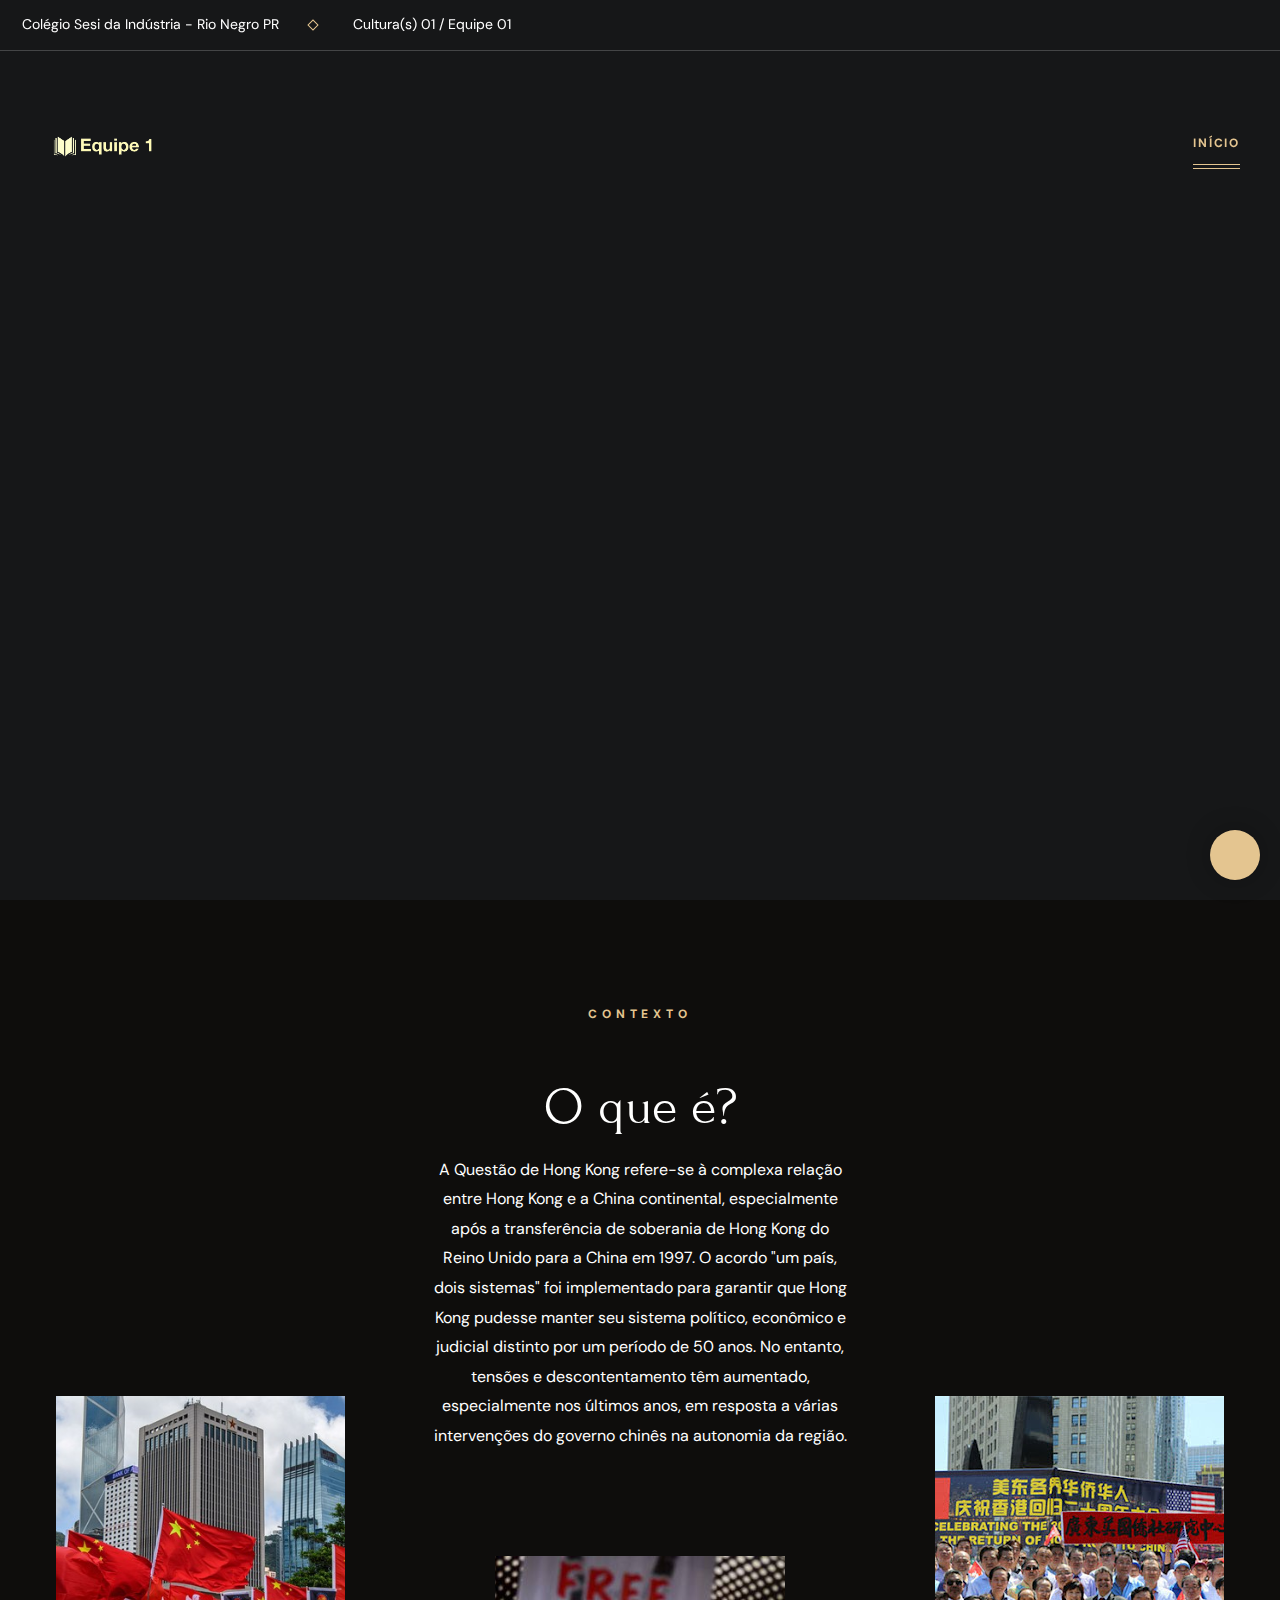
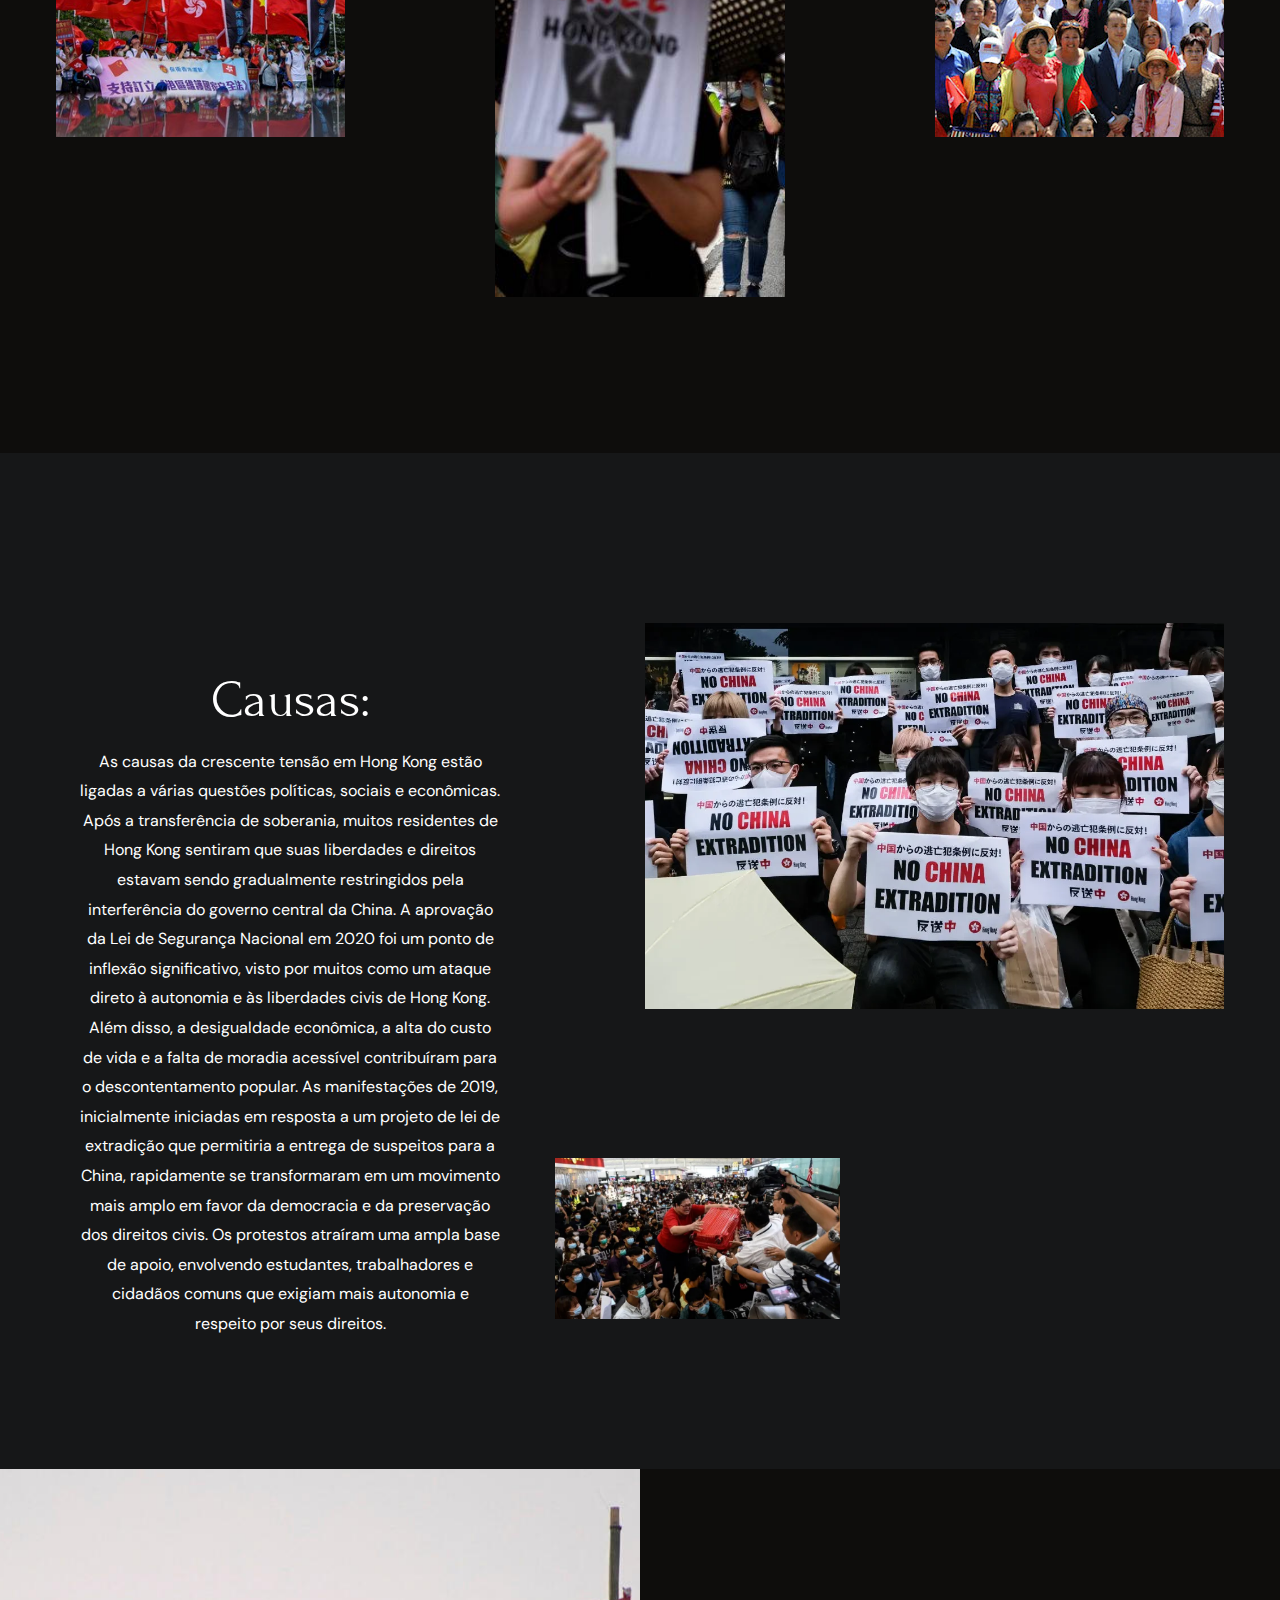
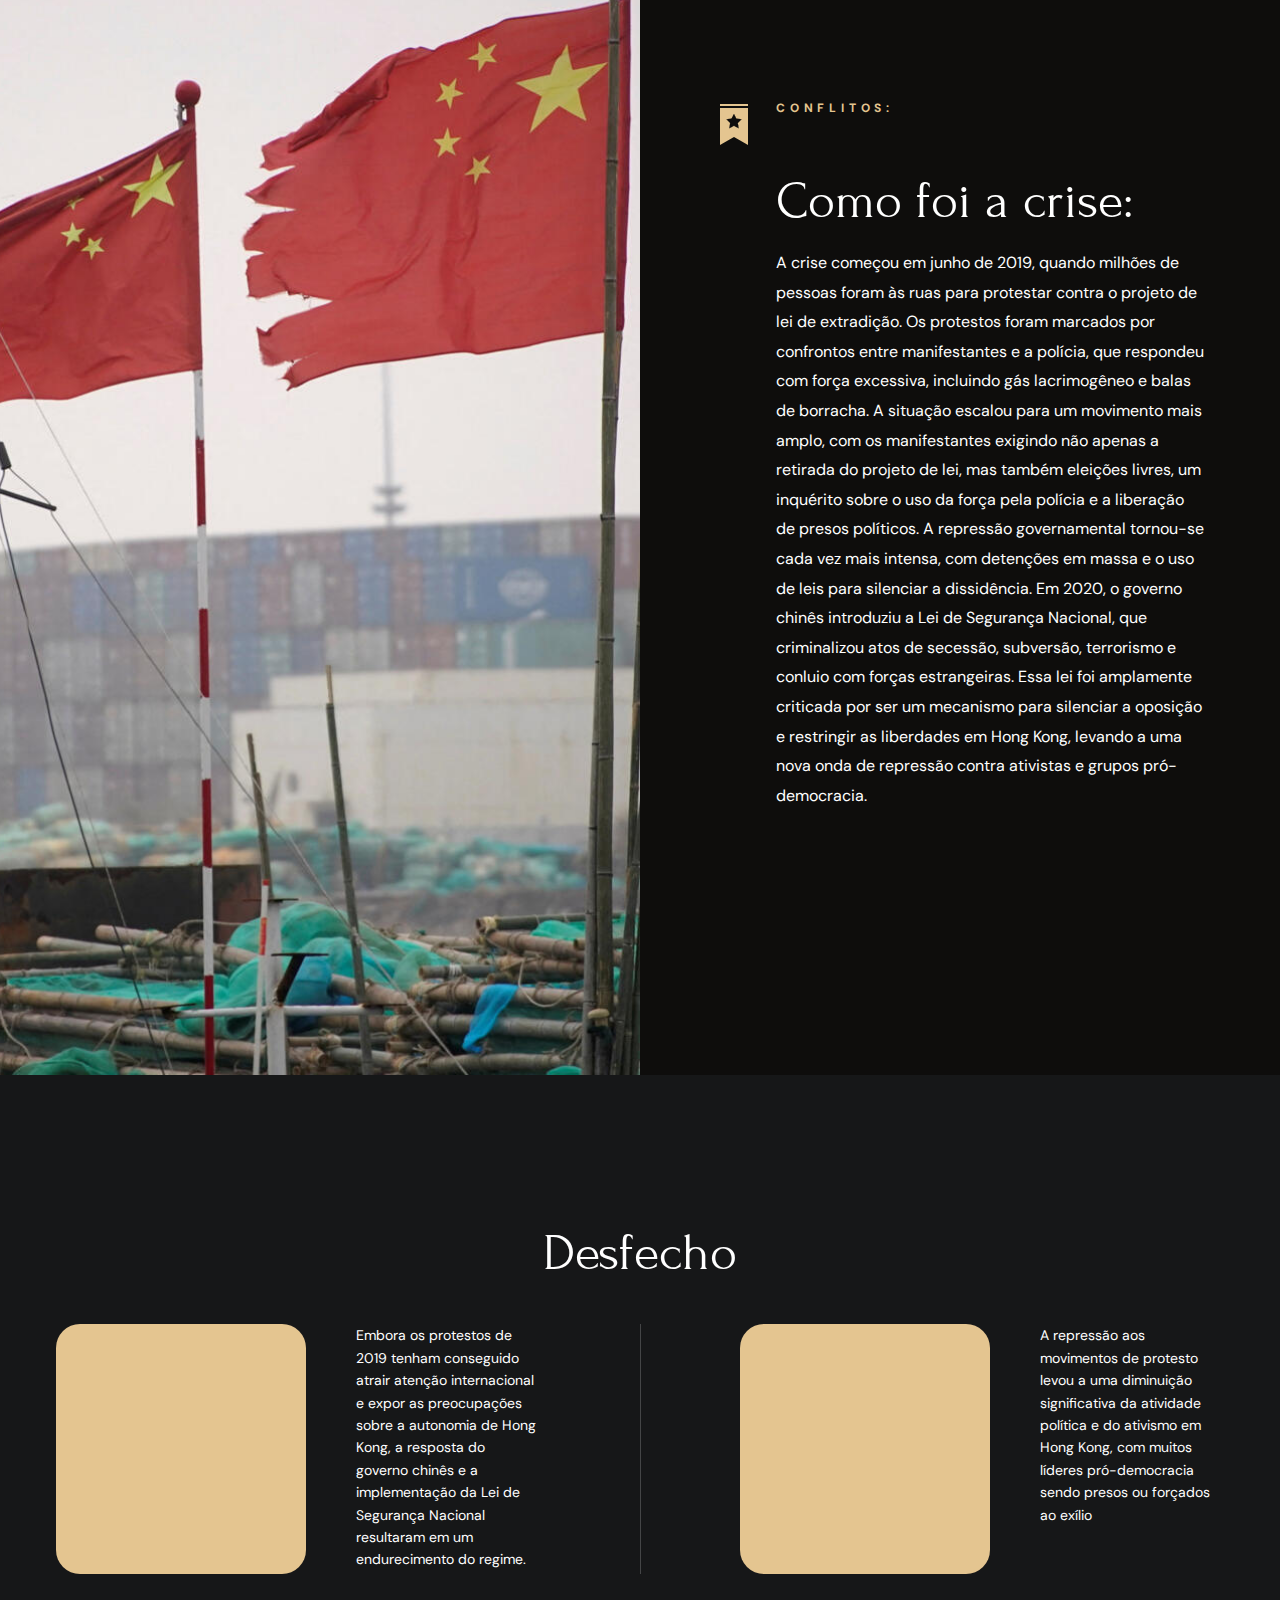
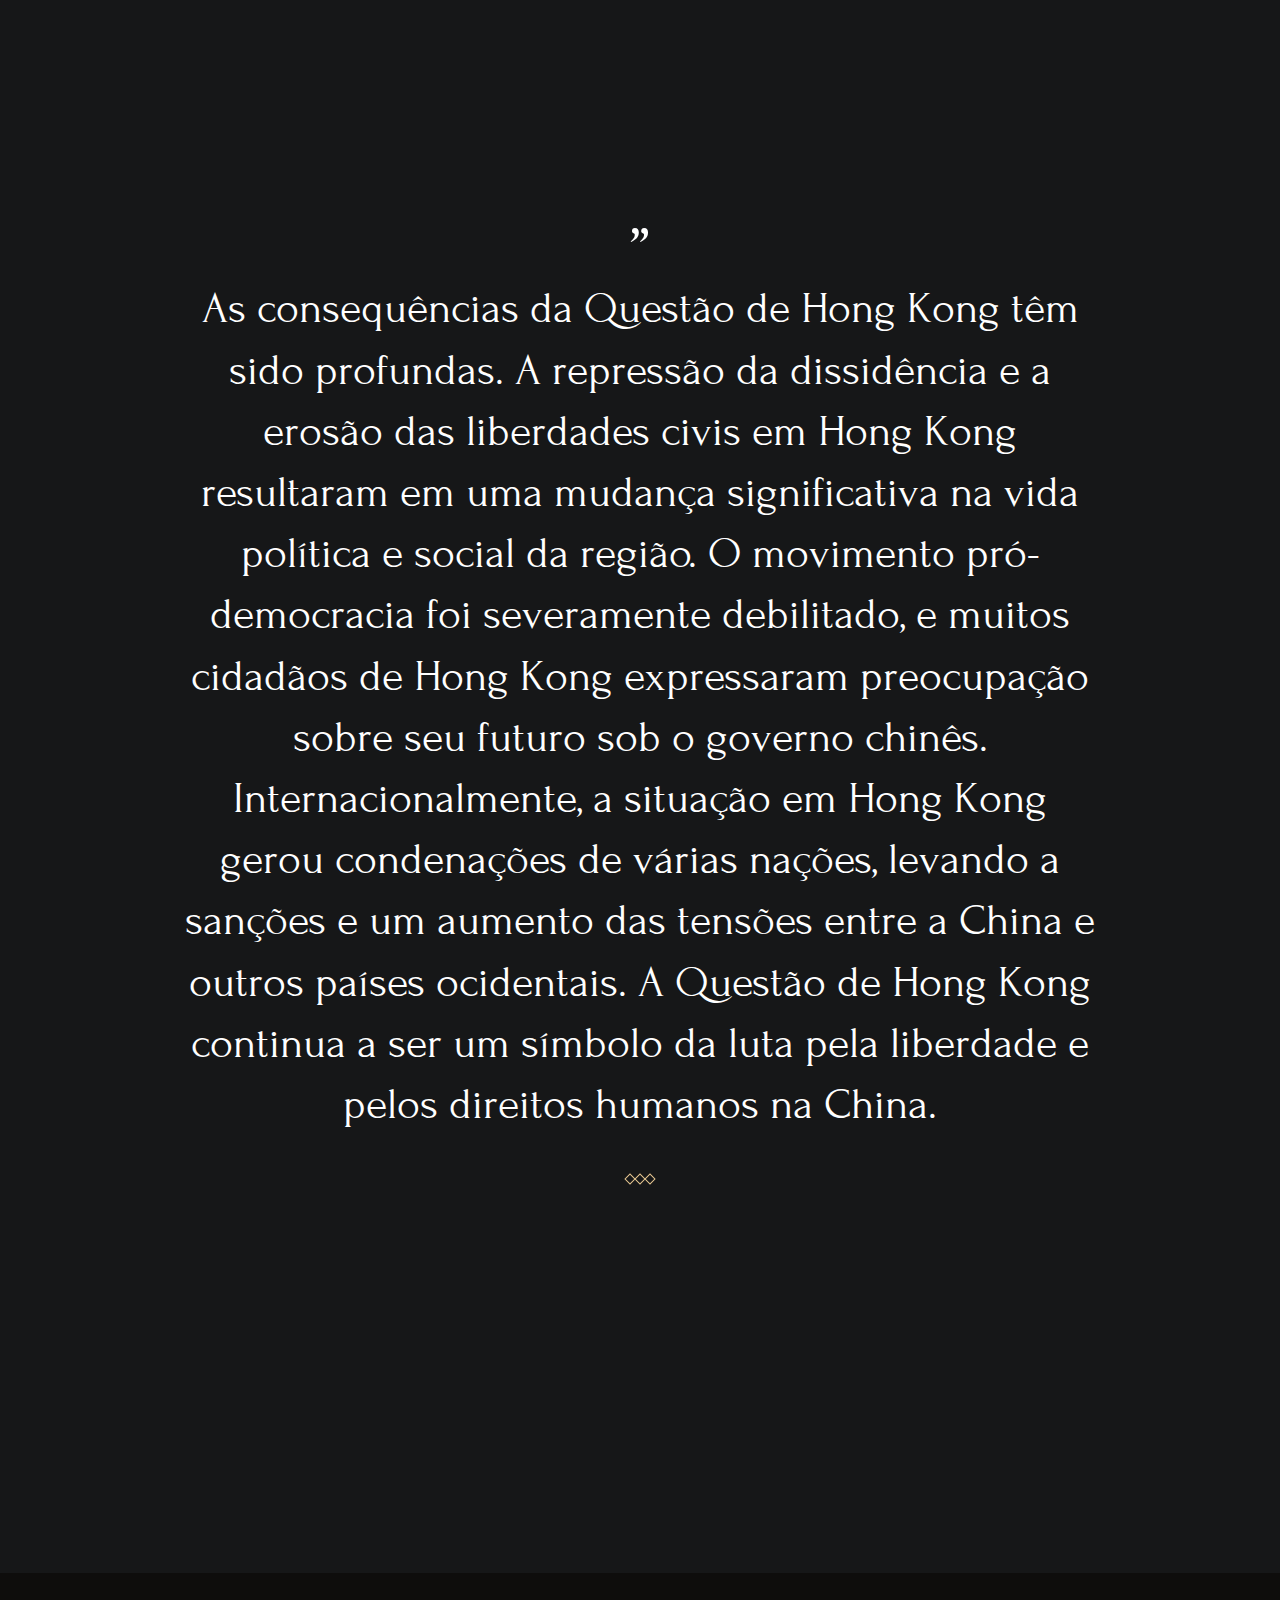
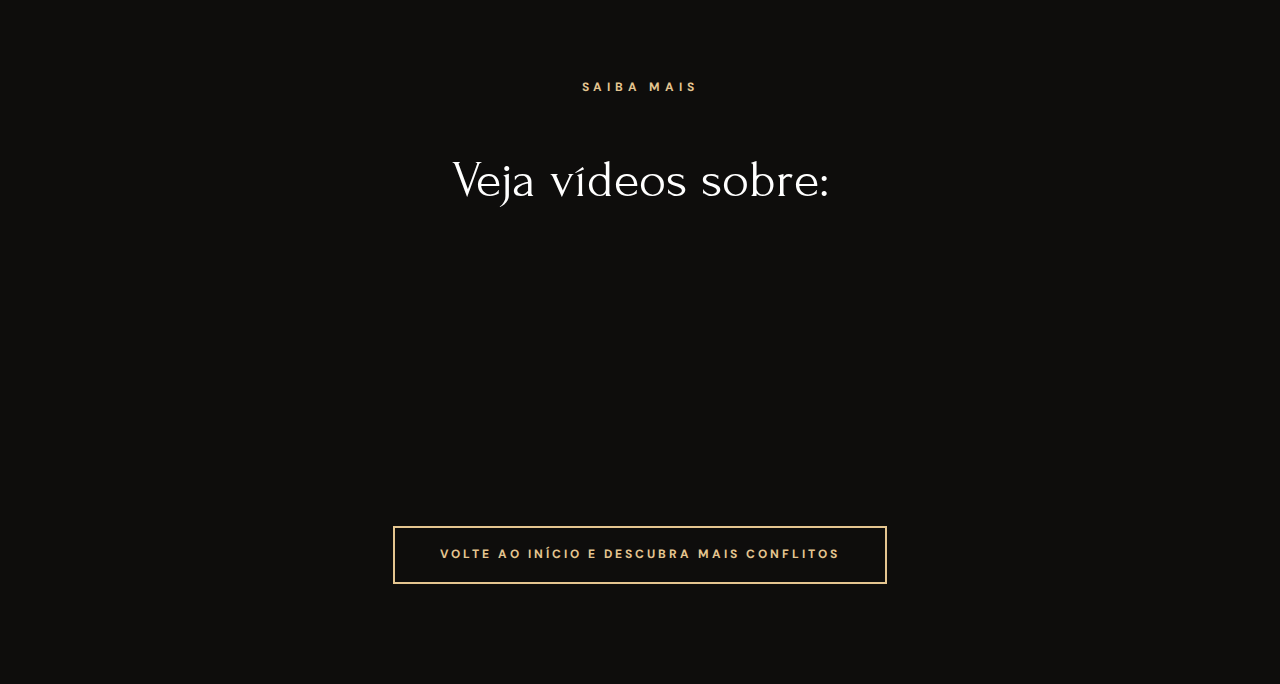
==== commit eef1134b: "alterando" ====
--- a/hong.html
+++ b/hong.html
@@ -16,7 +16,7 @@
   <!-- 
     - favicon
   -->
-  <link rel="shortcut icon" href="assets/images/logoequipe1.png" type="image/svg+xml">
+  <link rel="shortcut icon" href="logoequipe1.png" type="image/svg+xml">
 
   <!-- 
     - google font link
@@ -28,14 +28,14 @@
   <!-- 
     - custom css link
   -->
-  <link rel="stylesheet" href="./assets/css/hong.css">
+  <link rel="stylesheet" href="hong.css">
 
   <!-- 
     - preload images
   -->
-  <link rel="preload" as="image" href="./assets/images/opiothumb1.jpeg">
-  <link rel="preload" as="image" href="./assets/images/">
-  <link rel="preload" as="image" href="./assets/images/opiothumb2.jfif">
+  <link rel="preload" as="image" href="opiothumb1.jpeg">
+  <link rel="preload" as="image" href="">
+  <link rel="preload" as="image" href="opiothumb2.jfif">
 
 </head>
 
@@ -92,7 +92,7 @@
     <div class="container">
 
       <a href="#" class="logo">
-        <img src="./assets/images/logoequipe1.png" width="160" height="50" alt="Grilli - Home">
+        <img src="logoequipe1.png" width="160" height="50" alt="Grilli - Home">
       </a>
 
       <nav class="navbar" data-navbar>
@@ -102,7 +102,7 @@
         </button>
 
         <a href="#" class="logo">
-          <img src="./assets/images/logoequipe1.png" width="160" height="50" alt="Grilli - Home">
+          <img src="logoequipe1.png" width="160" height="50" alt="Grilli - Home">
         </a>
 
         <ul class="navbar-list">
@@ -143,7 +143,7 @@
           <li class="slider-item active" data-hero-slider-item>
 
             <div class="slider-bg">
-              <img src="./assets/images/" width="1880" height="950" alt="" class="img-cover">
+              <img src="" width="1880" height="950" alt="" class="img-cover">
             </div>
 
             <p class="label-2 section-subtitle slider-reveal"></p>
@@ -158,7 +158,7 @@
           <li class="slider-item" data-hero-slider-item>
 
             <div class="slider-bg">
-              <img src="./assets/images/" width="1880" height="950" alt="" class="img-cover">
+              <img src="" width="1880" height="950" alt="" class="img-cover">
             </div>
 
             <p class="label-2 section-subtitle slider-reveal"></p>
@@ -174,7 +174,7 @@
           <li class="slider-item" data-hero-slider-item>
 
             <div class="slider-bg">
-              <img src="./assets/images/" width="1880" height="950" alt="" class="img-cover">
+              <img src="" width="1880" height="950" alt="" class="img-cover">
             </div>
 
             <p class="label-2 section-subtitle slider-reveal"></p>
@@ -216,7 +216,7 @@
 
                 <a href="#" class="has-before hover:shine">
                   <figure class="card-banner img-holder" style="--width: 285; --height: 336;">
-                    <img src="./assets/images/servicehong1.jpg" width="285" height="336" loading="lazy" alt="Breakfast"
+                    <img src="servicehong1.jpg" width="285" height="336" loading="lazy" alt="Breakfast"
                       class="img-cover">
                   </figure>
                 </a>
@@ -232,7 +232,7 @@
 
                 <a href="#" class="has-before hover:shine">
                   <figure class="card-banner img-holder" style="--width: 285; --height: 336;">
-                    <img src="./assets/images/specialhong6.jpeg" width="285" height="336" loading="lazy" alt="Appetizers"
+                    <img src="specialhong6.jpeg" width="285" height="336" loading="lazy" alt="Appetizers"
                       class="img-cover">
                   </figure>
                 </a>
@@ -249,7 +249,7 @@
 
                 <a href="#" class="has-before hover:shine">
                   <figure class="card-banner img-holder" style="--width: 285; --height: 336;">
-                    <img src="./assets/images/servicehong2.jpg" width="285" height="336" loading="lazy" alt="Drinks"
+                    <img src="servicehong2.jpg" width="285" height="336" loading="lazy" alt="Drinks"
                       class="img-cover">
                   </figure>
                 </a>
@@ -295,16 +295,16 @@
 
           <figure class="about-banner">
 
-            <img src="./assets/images/abouthong.jpeg" width="570" height="570" loading="lazy" alt="about banner"
+            <img src="abouthong.jpeg" width="570" height="570" loading="lazy" alt="about banner"
               class="w-100" data-parallax-item data-parallax-speed="1">
 
             <div class="abs-img abs-img-1 has-before" data-parallax-item data-parallax-speed="1.75">
-              <img src="./assets/images/abouthong1.jpeg" width="285" height="285" loading="lazy" alt=""
+              <img src="abouthong1.jpeg" width="285" height="285" loading="lazy" alt=""
                 class="w-100">
             </div>
           </figure>
 
-          <img src="./assets/images/shape-3.png" width="197" height="194" loading="lazy" alt="" class="shape">
+          <img src="shape-3.png" width="197" height="194" loading="lazy" alt="" class="shape">
 
         </div>
       </section>
@@ -320,14 +320,14 @@
       <section class="special-dish text-center" aria-labelledby="dish-label">
 
         <div class="special-dish-banner">
-          <img src="./assets/images/specialhong3.jpeg" width="940" height="900" loading="lazy" alt="special dish"
+          <img src="specialhong3.jpeg" width="940" height="900" loading="lazy" alt="special dish"
             class="img-cover">
         </div>
 
         <div class="special-dish-content bg-black-10">
           <div class="container">
 
-            <img src="./assets/images/badge-1.png" width="28" height="41" loading="lazy" alt="badge" class="abs-img">
+            <img src="badge-1.png" width="28" height="41" loading="lazy" alt="badge" class="abs-img">
 
             <p class="section-subtitle label-2">Conflitos:</p>
 
@@ -342,9 +342,9 @@
           </div>
         </div>
 
-        <img src="./assets/images/shape-4.png" width="179" height="359" loading="lazy" alt="" class="shape shape-1">
-
-        <img src="./assets/images/shape-9.png" width="351" height="462" loading="lazy" alt="" class="shape shape-2">
+        <img src="shape-4.png" width="179" height="359" loading="lazy" alt="" class="shape shape-1">
+
+        <img src="shape-9.png" width="351" height="462" loading="lazy" alt="" class="shape shape-2">
 
       </section>
 
@@ -369,7 +369,7 @@
               <div class="menu-card hover:card">
 
                 <figure class="card-banner img-holder" style="--width: 100; --height: 100;">
-                  <img src="./assets/images/menuhong.jpeg" width="100" height="100" loading="lazy" alt="Greek Salad"
+                  <img src="menuhong.jpeg" width="100" height="100" loading="lazy" alt="Greek Salad"
                     class="img-cover">
                 </figure>
 
@@ -386,7 +386,7 @@
               <div class="menu-card hover:card">
 
                 <figure class="card-banner img-holder" style="--width: 100; --height: 100;">
-                  <img src="./assets/images/specialhong4.jpeg" width="100" height="100" loading="lazy" alt="Lasagne"
+                  <img src="specialhong4.jpeg" width="100" height="100" loading="lazy" alt="Lasagne"
                     class="img-cover">
                 </figure>
 
@@ -413,7 +413,7 @@
       -->
 
       <section class="section testi text-center has-bg-image"
-        style="background-image: url('./assets/images/')" aria-label="testimonials">
+        style="background-image: url('')" aria-label="testimonials">
         <div class="container">
 
           <div class="quote">”</div>
@@ -534,7 +534,7 @@
   <!-- 
     - custom js link
   -->
-  <script src="./assets/js/hong.js"></script>
+  <script src="hong.js"></script>
 
   <!-- 
     - ionicon link
--- a/hong.css
+++ b/hong.css
@@ -0,0 +1,2081 @@
+/*-----------------------------------*\
+  #index.css
+\*-----------------------------------*/
+
+/**
+ * copyright 2022 codewithsadee
+ */
+
+
+
+
+
+/*-----------------------------------*\
+  #CUSTOM PROPERTY
+\*-----------------------------------*/
+
+:root {
+
+    /**
+     * COLORS
+     */
+  
+    --gold-crayola: hsl(38, 61%, 73%);
+    --quick-silver: hsla(0, 0%, 65%, 1);
+    --davys-grey: hsla(30, 3%, 34%, 1);
+    --smoky-black-1: hsla(40, 12%, 5%, 1);
+    --smoky-black-2: hsla(30, 8%, 5%, 1);
+    --smoky-black-3: hsla(0, 3%, 7%, 1);
+    --eerie-black-1: hsla(210, 4%, 9%, 1);
+    --eerie-black-2: hsla(210, 4%, 11%, 1);
+    --eerie-black-3: hsla(180, 2%, 8%, 1);
+    --eerie-black-4: hsla(0, 0%, 13%, 1);
+    --white: hsla(0, 0%, 100%, 1);
+    --white-alpha-20: hsla(0, 0%, 100%, 0.2);
+    --white-alpha-10: hsla(0, 0%, 100%, 0.1);
+    --black: hsla(0, 0%, 0%, 1);
+    --black-alpha-80: hsla(0, 0%, 0%, 0.8);
+    --black-alpha-15: hsla(0, 0%, 0%, 0.15);
+  
+    /**
+     * GRADIENT COLOR
+     */
+  
+    --loading-text-gradient: linear-gradient(90deg, transparent 0% 16.66%, var(--smoky-black-3) 33.33% 50%,  transparent 66.66% 75%);
+    --gradient-1: linear-gradient(to top,hsla(0, 0%, 0%, 0.9),hsla(0, 0%, 0%, 0.7),transparent);
+  
+    /**
+     * TYPOGRAPHY
+     */
+  
+    /* font-family */
+    --fontFamily-forum: 'Forum', cursive;
+    --fontFamily-dm_sans: 'DM Sans', sans-serif;
+  
+    /* font-size */
+    --fontSize-display-1: calc(1.3rem + 6.7vw);
+    --fontSize-headline-1: calc(2rem + 2.5vw);
+    --fontSize-headline-2: calc(1.3rem + 2.4vw);
+    --fontSize-title-1: calc(1.6rem + 1.2vw);
+    --fontSize-title-2: 2.2rem;
+    --fontSize-title-3: 2.1rem;
+    --fontSize-title-4: calc(1.6rem + 1.2vw);
+    --fontSize-body-1: 2.4rem;
+    --fontSize-body-2: 1.6rem;
+    --fontSize-body-3: 1.8rem;
+    --fontSize-body-4: 1.6rem;
+    --fontSize-label-1: 1.4rem;
+    --fontSize-label-2: 1.2rem;
+  
+    /* font-weight */
+    --weight-regular: 400;
+    --weight-bold: 700;
+  
+    /* line-height */
+    --lineHeight-1: 1em;
+    --lineHeight-2: 1.2em;
+    --lineHeight-3: 1.5em;
+    --lineHeight-4: 1.6em;
+    --lineHeight-5: 1.85em;
+    --lineHeight-6: 1.4em;
+  
+    /* letter-spacing */
+    --letterSpacing-1: 0.15em;
+    --letterSpacing-2: 0.4em;
+    --letterSpacing-3: 0.2em;
+    --letterSpacing-4: 0.3em;
+    --letterSpacing-5: 3px;
+  
+    /**
+     * SPACING
+     */
+  
+    --section-space: 70px;
+  
+    /**
+     * SHADOW
+     */
+  
+    --shadow-1: 0px 0px 25px 0px hsla(0, 0%, 0%, 0.25);
+  
+    /**
+     * BORDER RADIUS
+     */
+  
+    --radius-24: 24px;
+    --radius-circle: 50%;
+  
+    /**
+     * TRANSITION
+     */
+  
+    --transition-1: 250ms ease;
+    --transition-2: 500ms ease;
+    --transition-3: 1000ms ease;
+  
+  }
+  
+  
+  
+  
+  
+  /*-----------------------------------*\
+    #RESET
+  \*-----------------------------------*/
+  
+  *,
+  *::before,
+  *::after {
+    margin: 0;
+    padding: 0;
+    box-sizing: border-box;
+  }
+  
+  li { list-style: none; }
+  
+  a,
+  img,
+  data,
+  span,
+  input,
+  button,
+  select,
+  ion-icon,
+  textarea { display: block; }
+  
+  a {
+    color: inherit;
+    text-decoration: none;
+  }
+  
+  img { height: auto; }
+  
+  input,
+  button,
+  select,
+  textarea {
+    background: none;
+    border: none;
+    font: inherit;
+  }
+  
+  input,
+  select,
+  textarea {
+    width: 100%;
+    outline: none;
+  }
+  
+  button { cursor: pointer; }
+  
+  address { font-style: normal; }
+  
+  html {
+    font-size: 10px;
+    scroll-behavior: smooth;
+  }
+  
+  body {
+    background-color: var(--eerie-black-1);
+    color: var(--white);
+    font-family: var(--fontFamily-dm_sans);
+    font-size: var(--fontSize-body-4);
+    font-weight: var(--weight-regular);
+    line-height: var(--lineHeight-5);
+    overflow: hidden;
+    height: 300vh;
+  }
+  
+  body.loaded { overflow: overlay; }
+  
+  body.nav-active { overflow: hidden; }
+  
+  ::-webkit-scrollbar { width: 5px; }
+  
+  ::-webkit-scrollbar-track { background-color: transparent; }
+  
+  ::-webkit-scrollbar-thumb { background-color: var(--gold-crayola); }
+  
+  
+  
+  
+  
+  /*-----------------------------------*\
+    #TYPOGRAPHY
+  \*-----------------------------------*/
+  
+  .display-1,
+  .headline-1,
+  .headline-2,
+  .title-1,
+  .title-2,
+  .title-3,
+  .title-4 {
+    color: var(--white);
+    font-family: var(--fontFamily-forum);
+    font-weight: var(--weight-regular);
+    line-height: var(--lineHeight-2);
+  }
+  
+  .display-1 {
+    font-size: var(--fontSize-display-1);
+    line-height: var(--lineHeight-1);
+  }
+  
+  .headline-1 { font-size: var(--fontSize-headline-1); }
+  
+  .headline-2 {
+    font-size: var(--fontSize-headline-2);
+    line-height: var(--lineHeight-6);
+  }
+  
+  .title-1 { font-size: var(--fontSize-title-1); }
+  
+  .title-2 { font-size: var(--fontSize-title-2); }
+  
+  .title-3 { font-size: var(--fontSize-title-3); }
+  
+  .title-4 { font-size: var(--fontSize-title-4); }
+  
+  .body-1 {
+    font-size: var(--fontSize-body-1);
+    line-height: var(--lineHeight-6);
+  }
+  
+  .body-2 {
+    font-size: var(--fontSize-body-2);
+    line-height: var(--lineHeight-4);
+  }
+  
+  .body-3 { font-size: var(--fontSize-body-3); }
+  
+  .body-4 { font-size: var(--fontSize-body-4); }
+  
+  .label-1 { font-size: var(--fontSize-label-1); }
+  
+  .label-2 { font-size: var(--fontSize-label-2); }
+  
+  
+  
+  
+  
+  /*-----------------------------------*\
+    #REUSED STYLE
+  \*-----------------------------------*/
+  
+  .container { padding-inline: 16px; }
+  
+  .separator {
+    width: 8px;
+    height: 8px;
+    border: 1px solid var(--gold-crayola);
+    transform: rotate(45deg);
+  }
+  
+  .contact-label { font-weight: var(--weight-bold); }
+  
+  .contact-number {
+    color: var(--gold-crayola);
+    max-width: max-content;
+    margin-inline: auto;
+  }
+  
+  .hover-underline {
+    position: relative;
+    max-width: max-content;
+  }
+  
+  .hover-underline::after {
+    content: "";
+    position: absolute;
+    left: 0;
+    bottom: 0;
+    width: 100%;
+    height: 5px;
+    border-block: 1px solid var(--gold-crayola);
+    transform: scaleX(0.2);
+    opacity: 0;
+    transition: var(--transition-2);
+  }
+  
+  .hover-underline:is(:hover, :focus-visible)::after {
+    transform: scaleX(1);
+    opacity: 1;
+  }
+  
+  .contact-number::after { bottom: -5px; }
+  
+  .text-center { text-align: center; }
+  
+  .img-cover {
+    width: 100%;
+    height: 100%;
+    object-fit: cover;
+  }
+  
+  .section-subtitle {
+    position: relative;
+    color: var(--gold-crayola);
+    font-weight: var(--weight-bold);
+    text-transform: uppercase;
+    letter-spacing: var(--letterSpacing-2);
+    margin-block-end: 12px;
+  }
+  
+  .section-subtitle::after {
+    content: url('.images/separator.svg');
+    display: block;
+    width: 100px;
+    margin-inline: auto;
+    margin-block-start: 5px;
+  }
+  
+  .btn {
+    position: relative;
+    color: var(--gold-crayola);
+    font-size: var(--fontSize-label-2);
+    font-weight: var(--weight-bold);
+    text-transform: uppercase;
+    letter-spacing: var(--letterSpacing-5);
+    max-width: max-content;
+    border: 2px solid var(--gold-crayola);
+    padding: 12px 45px;
+    overflow: hidden;
+    z-index: 1;
+  }
+  
+  .btn::before {
+    content: "";
+    position: absolute;
+    bottom: 100%;
+    left: 50%;
+    transform: translateX(-50%);
+    width: 200%;
+    height: 200%;
+    border-radius: var(--radius-circle);
+    background-color: var(--gold-crayola);
+    transition: var(--transition-2);
+    z-index: -1;
+  }
+  
+  .btn .text { transition: var(--transition-1); }
+  
+  .btn .text-2 {
+    position: absolute;
+    top: 100%;
+    left: 50%;
+    transform: translateX(-50%);
+    min-width: max-content;
+    color: var(--smoky-black-1);
+  }
+  
+  .btn:is(:hover, :focus-visible)::before { bottom: -50%; }
+  
+  .btn:is(:hover, :focus-visible) .text-1 { transform: translateY(-40px); }
+  
+  .btn:is(:hover, :focus-visible) .text-2 {
+    top: 50%;
+    transform: translate(-50%, -50%);
+  }
+  
+  .btn-secondary {
+    background-color: var(--gold-crayola);
+    color: var(--black);
+  }
+  
+  .btn-secondary::before { background-color: var(--smoky-black-1); }
+  
+  .btn-secondary .text-2 { color: var(--white); }
+  
+  .has-before,
+  .has-after {
+    position: relative;
+    z-index: 1;
+  }
+  
+  .has-before::before,
+  .has-after::after {
+    content: "";
+    position: absolute;
+  }
+  
+  .section {
+    position: relative;
+    padding-block: var(--section-space);
+    overflow: hidden;
+    z-index: 1;
+  }
+  
+  .bg-black-10 { background-color: var(--smoky-black-2); }
+  
+  .grid-list {
+    display: grid;
+    gap: 40px;
+  }
+  
+  .hover\:shine { position: relative; }
+  
+  .hover\:shine::after {
+    content: "";
+    position: absolute;
+    top: 0;
+    left: 0;
+    width: 50%;
+    height: 100%;
+    background-image: linear-gradient(to right, transparent 0%, #fff6 100%);
+    transform: skewX(-0.08turn) translateX(-180%);
+  }
+  
+  .hover\:shine:is(:hover, :focus-within)::after {
+    transform: skewX(-0.08turn) translateX(275%);
+    transition: var(--transition-3);
+  }
+  
+  .img-holder {
+    aspect-ratio: var(--width) / var(--height);
+    overflow: hidden;
+    background-color: var(--eerie-black-4);
+  }
+  
+  .btn-text {
+    color: var(--gold-crayola);
+    padding-block-end: 4px;
+    margin-inline: auto;
+    text-transform: uppercase;
+    letter-spacing: var(--letterSpacing-3);
+    font-weight: var(--weight-bold);
+    transition: var(--transition-1);
+  }
+  
+  .btn-text:is(:hover, :focus-visible) { color: var(--white); }
+  
+  .shape {
+    display: none;
+    position: absolute;
+    max-width: max-content;
+    z-index: -1;
+  }
+  
+  .w-100 { width: 100%; }
+  
+  .move-anim { animation: move 5s linear infinite; }
+  
+  @keyframes move {
+    0%,
+    100% { transform: translateY(0); }
+  
+    50% { transform: translateY(30px); }
+  }
+  
+  .has-bg-image {
+    background-repeat: no-repeat;
+    background-size: cover;
+    background-position: center;
+  }
+  
+  .input-field {
+    background-color: var(--eerie-black-2);
+    color: var(--white);
+    height: 56px;
+    padding: 10px 20px;
+    border: 1px solid var(--white-alpha-10);
+    margin-block-end: 20px;
+    outline: none;
+    transition: border-color var(--transition-2);
+  }
+  
+  .input-field::placeholder { color: inherit; }
+  
+  .input-field:focus { border-color: var(--gold-crayola); }
+  
+  .icon-wrapper {
+    position: relative;
+    margin-block-end: 20px;
+  }
+  
+  .icon-wrapper .input-field {
+    margin-block-end: 0;
+    padding-inline-start: 40px;
+    appearance: none;
+    cursor: pointer;
+  }
+  
+  .icon-wrapper ion-icon {
+    position: absolute;
+    top: 50%;
+    transform: translateY(-50%);
+    font-size: 1.4rem;
+    --ionicon-stroke-width: 50px;
+    pointer-events: none;
+  }
+  
+  .icon-wrapper ion-icon:first-child { left: 15px; }
+  
+  .icon-wrapper ion-icon:last-child { right: 10px; }
+  
+  
+  
+  
+  
+  
+  
+  
+  
+  /*-----------------------------------*\
+    #TOPBAR
+  \*-----------------------------------*/
+  
+  .topbar { display: none; }
+  
+  
+  
+  
+  
+  /*-----------------------------------*\
+    #HEADER
+  \*-----------------------------------*/
+  
+  .header .btn { display: none; }
+  
+  .header {
+    position: fixed;
+    top: 0;
+    left: 0;
+    width: 100%;
+    background-color: transparent;
+    padding-block: 40px;
+    z-index: 4;
+    border-block-end: 1px solid transparent;
+    transition: var(--transition-1);
+  }
+  
+  .header.active {
+    padding-block: 20px;
+    background-color: var(--eerie-black-4);
+    border-color: var(--black-alpha-15);
+  }
+  
+  .header.hide {
+    transform: translateY(-100%);
+    transition-delay: 250ms;
+  }
+  
+  .header .container {
+    padding-inline: 20px;
+    display: flex;
+    justify-content: space-between;
+    align-items: center;
+    gap: 8px;
+  }
+  
+  .nav-open-btn {
+    padding: 12px;
+    padding-inline-end: 0;
+  }
+  
+  .nav-open-btn .line {
+    width: 30px;
+    height: 2px;
+    background-color: var(--white);
+    margin-block: 4px;
+    transform-origin: left;
+    animation: menuBtn 400ms ease-in-out alternate infinite;
+  }
+  
+  @keyframes menuBtn {
+    0% { transform: scaleX(1); }
+    100% { transform: scaleX(0.5); }
+  }
+  
+  .nav-open-btn .line-2 { animation-delay: 150ms; }
+  
+  .nav-open-btn .line-3 { animation-delay: 300ms; }
+  
+  .navbar {
+    position: fixed;
+    background-color: var(--smoky-black-1);
+    top: 0;
+    left: -360px;
+    bottom: 0;
+    max-width: 360px;
+    width: 100%;
+    padding-inline: 30px;
+    padding-block-end: 50px;
+    overflow-y: auto;
+    visibility: hidden;
+    z-index: 2;
+    transition: var(--transition-2);
+  }
+  
+  .navbar.active {
+    visibility: visible;
+    transform: translateX(360px);
+  }
+  
+  .navbar .close-btn {
+    color: var(--white);
+    border: 1px solid currentColor;
+    padding: 4px;
+    border-radius: var(--radius-circle);
+    margin-inline-start: auto;
+    margin-block: 30px 20px;
+  }
+  
+  .navbar .close-btn ion-icon { --ionicon-stroke-width: 40px; }
+  
+  .navbar .close-btn:is(:hover, :focus-visible) { color: var(--gold-crayola); }
+  
+  .navbar .logo {
+    max-width: max-content;
+    margin-inline: auto;
+    margin-block-end: 60px;
+  }
+  
+  .navbar-list {
+    border-block-end: 1px solid var(--white-alpha-20);
+    margin-block-end: 100px;
+  }
+  
+  .navbar-item { border-block-start: 1px solid var(--white-alpha-20); }
+  
+  .navbar-link {
+    position: relative;
+    font-size: var(--fontSize-label-2);
+    text-transform: uppercase;
+    padding-block: 10px;
+    max-width: unset;
+  }
+  
+  .navbar-link::after { display: none; }
+  
+  .navbar-link .span { transition: var(--transition-1); }
+  
+  .navbar-link:is(:hover, :focus-visible, .active) .span {
+    color: var(--gold-crayola);
+    transform: translateX(20px);
+  }
+  
+  .navbar-link .separator {
+    position: absolute;
+    top: 50%;
+    left: 0;
+    transform: translateY(-50%) rotate(45deg);
+    opacity: 0;
+    transition: var(--transition-1);
+  }
+  
+  .navbar-link:is(:hover, :focus-visible, .active) .separator { opacity: 1; }
+  
+  .navbar-title { margin-block-end: 15px; }
+  
+  .navbar-text { margin-block: 10px; }
+  
+  .navbar .body-4 { color: var(--quick-silver); }
+  
+  .sidebar-link { transition: var(--transition-1); }
+  
+  .sidebar-link:is(:hover, :focus-visible) { color: var(--gold-crayola); }
+  
+  .navbar .text-center .separator {
+    margin-block: 30px;
+    margin-inline: auto;
+  }
+  
+  .navbar .contact-label { margin-block-end: 10px; }
+  
+  .navbar::-webkit-scrollbar-thumb { background-color: var(--white-alpha-10); }
+  
+  .overlay {
+    position: fixed;
+    top: 0;
+    left: 0;
+    bottom: 0;
+    right: 0;
+    background-color: var(--black-alpha-80);
+    opacity: 0;
+    pointer-events: none;
+    transition: var(--transition-2);
+    z-index: 1;
+  }
+  
+  .overlay.active {
+    opacity: 1;
+    pointer-events: all;
+  }
+  
+  
+  
+  
+  
+  /*-----------------------------------*\
+    #HERO
+  \*-----------------------------------*/
+  
+  .hero .slider-btn { display: none; }
+  
+  .hero {
+    position: relative;
+    padding-block: 120px;
+    min-height: 100vh;
+    overflow: hidden;
+    z-index: 1;
+  }
+  
+  .hero .slider-item {
+    position: absolute;
+    top: 50%;
+    left: 50%;
+    transform: translate(-50%, -50%);
+    width: 100%;
+    height: 100%;
+    display: grid;
+    place-content: center;
+    padding-block-start: 100px;
+    opacity: 0;
+    visibility: hidden;
+    transition: var(--transition-3);
+    z-index: 1;
+  }
+  
+  .hero .slider-item.active {
+    opacity: 1;
+    visibility: visible;
+  }
+  
+  .hero .slider-bg {
+    position: absolute;
+    top: 0;
+    left: 0;
+    width: 100%;
+    height: 100%;
+    transform: scale(1.15);
+    pointer-events: none;
+    user-select: none;
+    z-index: -1;
+  }
+  
+  .hero .slider-item.active .slider-bg {
+    animation: smoothScale 7s linear forwards;
+  }
+  
+  @keyframes smoothScale {
+    0% { transform: scale(1); }
+    100% { transform: scale(1.15); }
+  }
+  
+  .hero .section-subtitle::after { margin-block: 14px 20px; }
+  
+  .hero-text { margin-block: 10px 40px; }
+  
+  .hero .btn { margin-inline: auto; }
+  
+  .hero-btn {
+    position: absolute;
+    bottom: 15px;
+    right: 15px;
+    z-index: 2;
+    background-color: var(--gold-crayola);
+    width: 110px;
+    height: 110px;
+    padding: 12px;
+    transform: scale(0.6);
+  }
+  
+  .hero-btn img {
+    margin-inline: auto;
+    margin-block-end: 6px;
+  }
+  
+  .hero-btn .span {
+    color: var(--black);
+    font-weight: var(--weight-bold);
+    text-transform: uppercase;
+    letter-spacing: var(--letterSpacing-1);
+    line-height: var(--lineHeight-3);
+  }
+  
+  .hero-btn::after {
+    inset: 0;
+    border: 1px solid var(--gold-crayola);
+    animation: rotate360 15s linear infinite;
+  }
+  
+  .slider-reveal {
+    transform: translateY(30px);
+    opacity: 0;
+  }
+  
+  .hero .slider-item.active .slider-reveal {
+    animation: sliderReveal 1s ease forwards;
+  }
+  
+  @keyframes sliderReveal {
+    0% {
+      transform: translateY(30px);
+      opacity: 0;
+    }
+  
+    100% {
+      transform: translateY(0);
+      opacity: 1;
+    }
+  }
+  
+  .hero .slider-item.active .section-subtitle { animation-delay: 500ms; }
+  
+  .hero .slider-item.active .hero-title { animation-delay: 1000ms; }
+  
+  .hero .slider-item.active .hero-text { animation-delay: 1.5s; }
+  
+  .hero .slider-item.active .btn { animation-delay: 2s; }
+  
+  
+  
+  
+  
+  /*-----------------------------------*\
+    #SERVICE
+  \*-----------------------------------*/
+  
+  .service .section-title { margin-block-end: 16px; }
+  
+  .service .section-text { margin-block-end: 40px; }
+  
+  .service-card { overflow: hidden; }
+  
+  .service-card .has-before {
+    padding-block: 30px;
+    margin-block-end: 26px;
+    z-index: 1;
+  }
+  
+  .service-card .has-before::before {
+    top: 0;
+    left: 50%;
+    transform: translateX(-50%);
+    width: 140px;
+    height: 100%;
+    background-image: url('.images/img-pattern.svg');
+    background-position: center;
+    background-size: cover;
+    background-repeat: repeat;
+    transition: var(--transition-2);
+    transition-delay: 0;
+    z-index: -1;
+    will-change: transform;
+  }
+  
+  .service-card:is(:hover, :focus-within) .has-before::before {
+    transform: rotateY(0.5turn) translateX(50%);
+    transition-delay: 300ms;
+  }
+  
+  .service-card .card-banner { transition: var(--transition-2); }
+  
+  .service-card:is(:hover, :focus-within) .card-banner { transform: scale(1.05); }
+  
+  .service .card-title { margin-block-end: 12px; }
+  
+  
+  
+  
+  
+  /*-----------------------------------*\
+    #ABOUT
+  \*-----------------------------------*/
+  
+  .about .section-text { margin-block: 15px 30px; }
+  
+  .about .btn {
+    margin-inline: auto;
+    margin-block-start: 26px;
+  }
+  
+  .about .container {
+    display: grid;
+    gap: 120px;
+  }
+  
+  .about-banner {
+    position: relative;
+    margin-block-end: 120px;
+  }
+  
+  .about-banner > .w-100 { padding-inline-start: 50px; }
+  
+  .about .abs-img { position: absolute; }
+  
+  .about .abs-img::before { z-index: -1; }
+  
+  .about .abs-img-1 {
+    bottom: -120px;
+    left: 0;
+    width: 150px;
+    padding-block: 50px;
+  }
+  
+  .about .abs-img-2 {
+    top: -65px;
+    right: 0;
+    overflow: hidden;
+  }
+  
+  .about .abs-img-1::before {
+    top: 0;
+    bottom: 0;
+    left: 50%;
+    transform: translateX(-50%);
+    width: 140px;
+    background-image: url('.images/img-pattern.svg');
+    background-repeat: repeat;
+  }
+  
+  .about .abs-img-2::before {
+    inset: 0;
+    background-image: url('.images/badge-2-bg.png');
+    background-repeat: no-repeat;
+    background-size: contain;
+    animation: rotate360 15s linear infinite;
+  }
+  
+  
+  
+  
+  
+  /*-----------------------------------*\
+    #SPECIAL DISH
+  \*-----------------------------------*/
+  
+  .special-dish-content { padding-block: 70px; }
+  
+  .special-dish .abs-img {
+    margin-inline: auto;
+    margin-block-end: 12px;
+  }
+  
+  .special-dish .section-text { margin-block: 16px 40px; }
+  
+  .special-dish-content .wrapper {
+    display: flex;
+    justify-content: center;
+    align-items: center;
+    gap: 20px;
+    margin-block-end: 40px;
+  }
+  
+  .special-dish-content .del {
+    text-decoration: none;
+    color: var(--davys-grey);
+  }
+  
+  .special-dish-content .span { color: var(--gold-crayola); }
+  
+  .special-dish .btn { margin-inline: auto; }
+  
+  
+  
+  
+  
+  /*-----------------------------------*\
+    #MENU
+  \*-----------------------------------*/
+  
+  .menu .section-title { margin-block-end: 40px; }
+  
+  .menu .grid-list { margin-block-end: 70px; }
+  
+  .menu-card {
+    display: flex;
+    align-items: flex-start;
+    gap: 50px;
+  }
+  
+  .hover\:card .card-banner { background-color: var(--gold-crayola); }
+  
+  .hover\:card .card-banner .img-cover { transition: var(--transition-2); }
+  
+  .hover\:card:is(:hover, :focus-within) .card-banner .img-cover {
+    opacity: 0.7;
+    transform: scale(1.05);
+  }
+  
+  .menu-card .card-banner {
+    flex-shrink: 0;
+    border-radius: var(--radius-24);
+    width: 250px; /* Ajusta a largura da imagem */
+  }
+  
+  .menu-card .card-title { transition: var(--transition-1); }
+  
+  .menu-card .card-title:is(:hover, :focus-visible) { color: var(--gold-crayola); }
+  
+  .menu-card .badge {
+    background-color: var(--gold-crayola);
+    color: var(--eerie-black-1);
+    font-family: var(--fontFamily-forum);
+    max-width: max-content;
+    line-height: var(--lineHeight-6);
+    text-transform: uppercase;
+    padding-inline: 10px;
+    margin-block-start: 10px;
+  }
+  
+  .menu-card .span {
+    color: var(--gold-crayola);
+    margin-block: 10px;
+  }
+  
+  .menu-card .card-text {
+    color: var(--white);
+    line-height: var(--lineHeight-4);
+  }
+  
+  .menu-text .span {
+    display: inline-block;
+    color: var(--gold-crayola);
+  }
+  
+  .menu .btn {
+    margin-inline: auto;
+    margin-block-start: 50px;
+  }
+  
+  .menu .shape {
+    display: block;
+    width: 90%;
+  }
+  
+  .menu .shape-2 {
+    top: 0;
+    left: 0;
+  }
+  
+  .menu .shape-3 {
+    bottom: 0;
+    right: 0;
+  }
+  
+  
+  
+  
+  
+  /*-----------------------------------*\
+    #TESTIMONIALS
+  \*-----------------------------------*/
+  
+  .testi {
+    padding-block-end: 340px;
+    position: static;
+  }
+  
+  .testi .quote {
+    font-size: 7rem;
+    font-family: var(--fontFamily-forum);
+    line-height: 0.7em;
+  }
+  
+  .testi .wrapper {
+    display: flex;
+    justify-content: center;
+    gap: 2px;
+    margin-block: 40px 50px;
+  }
+  
+  .testi .separator { animation: rotate360 15s linear infinite; }
+  
+  .profile .img {
+    margin-inline: auto;
+    border-radius: var(--radius-circle);
+    margin-block-end: 15px;
+  }
+  
+  .testi .profile-name {
+    color: var(--gold-crayola);
+    font-weight: var(--weight-bold);
+    text-transform: uppercase;
+    letter-spacing: var(--letterSpacing-3);
+  }
+  
+  
+  
+  
+  
+  /*-----------------------------------*\
+    #RESERVATION
+  \*-----------------------------------*/
+  
+  .reservation-form { margin-block-start: -270px; }
+  
+  .form-text { margin-block-end: 40px; }
+  
+  .form-text .link {
+    display: inline;
+    color: var(--gold-crayola);
+  }
+  
+  .form-right .headline-1 { margin-block-end: 40px; }
+  
+  .form-right .contact-label { margin-block-end: 5px; }
+  
+  .form-right .separator { margin: 20px auto; }
+  
+  .form-right .body-4 {
+    color: var(--quick-silver);
+    line-height: var(--lineHeight-3);
+  }
+  
+  .form-right .body-4:not(:last-child) { margin-block-end: 25px; }
+  
+  .form-left,
+  .form-right { padding: 40px 20px 30px; }
+  
+  .input-field[type="date"] {
+    text-transform: uppercase;
+    padding-inline-end: 10px;
+  }
+  
+  .input-field[type="date"]::-webkit-calendar-picker-indicator { opacity: 0; }
+  
+  textarea.input-field {
+    resize: none;
+    height: 140px;
+    padding-block: 20px;
+    line-height: var(--lineHeight-1);
+  }
+  
+  .form-left .btn {
+    max-width: 100%;
+    width: 100%;
+  }
+  
+  .form-right {
+    background-repeat: repeat;
+    background-position: top left;
+  }
+  
+  
+  
+  
+  
+  /*-----------------------------------*\
+    #FEATURES
+  \*-----------------------------------*/
+  
+  .features .section-title { margin-block-end: 40px; }
+  
+  .feature-card { padding: 30px 20px 40px; }
+  
+  .feature-item:nth-child(2n+1) .feature-card { background-color: var(--eerie-black-3); }
+  
+  .feature-item:nth-child(2n) .feature-card { background-color: var(--smoky-black-3); }
+  
+  .feature-card .card-icon {
+    max-width: max-content;
+    margin-inline: auto;
+    transition: var(--transition-2);
+  }
+  
+  .feature-card:hover .card-icon { transform: scale(-1) rotate(180deg); }
+  
+  .feature-card .card-title { margin-block: 20px; }
+  
+  .feature-card .card-text {
+    color: var(--quick-silver);
+    line-height: var(--lineHeight-6);
+  }
+  
+  
+  
+  
+  
+  /*-----------------------------------*\
+    #EVENT
+  \*-----------------------------------*/
+  
+  .event .section-title { margin-block-end: 40px; }
+  
+  .event-card {
+    position: relative;
+    overflow: hidden;
+  }
+  
+  .event-card .card-content {
+    background-image: var(--gradient-1);
+    position: absolute;
+    bottom: 0;
+    width: 100%;
+    padding: 35px 35px 25px;
+  }
+  
+  .event-card .publish-date {
+    position: absolute;
+    top: 30px;
+    left: 25px;
+    padding: 5px 10px;
+    color: var(--gold-crayola);
+    background-color: var(--black);
+    font-weight: var(--weight-bold);
+    letter-spacing: var(--letterSpacing-1);
+    line-height: 14px;
+  }
+  
+  .event-card .card-subtitle {
+    color: var(--gold-crayola);
+    text-transform: uppercase;
+    font-weight: var(--weight-bold);
+    letter-spacing: var(--letterSpacing-2);
+    margin-block-end: 5px;
+  }
+  
+  .event-card .card-banner .img-cover { transition: var(--transition-2); }
+  
+  .event-card:is(:hover, :focus-within) .img-cover { transform: scale(1.05); }
+  
+  .event .btn {
+    margin-inline: auto;
+    margin-block-start: 40px;
+  }
+  
+  
+  
+  
+  
+  /*-----------------------------------*\
+    #FOOTER
+  \*-----------------------------------*/
+  
+  .footer-top { margin-block-end: 70px; }
+  
+  .footer-brand {
+    position: relative;
+    padding: 50px 40px;
+    background: var(--smoky-black-1) url(".images/footer-form-bg.png");
+    background-position: center top;
+    background-repeat: repeat;
+  }
+  
+  .footer-brand::before,
+  .footer-brand::after {
+    top: 0;
+    width: 15px;
+    height: 100%;
+    background-image: url(".images/footer-form-pattern.svg");
+  }
+  
+  .footer-brand::before { left: 0; }
+  
+  .footer-brand::after { right: 0; }
+  
+  .footer-brand .logo {
+    max-width: max-content;
+    margin-inline: auto;
+    margin-block-end: 40px;
+  }
+  
+  .footer-brand :is(.body-4, .label-1) {
+    color: var(--quick-silver);
+    line-height: var(--lineHeight-3);
+  }
+  
+  .footer-brand .contact-link {
+    margin-block: 6px;
+    transition: var(--transition-1);
+  }
+  
+  .footer-brand .contact-link:is(:hover, :focus-visible) { color: var(--gold-crayola); }
+  
+  .footer-brand .wrapper {
+    display: flex;
+    justify-content: center;
+    gap: 2px;
+    margin-block: 40px 25px;
+  }
+  
+  .footer-brand .separator { animation: rotate360 15s linear infinite; }
+  
+  .footer-brand .label-1 { margin-block-end: 30px; }
+  
+  .footer-brand .label-1 .span {
+    display: inline;
+    color: var(--white);
+  }
+  
+  .footer-brand .icon-wrapper .input-field { cursor: text; }
+  
+  .footer-brand .btn { min-width: 100%; }
+  
+  .footer-list {
+    display: grid;
+    gap: 20px;
+  }
+  
+  .footer-link {
+    color: var(--quick-silver);
+    font-weight: var(--weight-bold);
+    text-transform: uppercase;
+    letter-spacing: var(--letterSpacing-4);
+    margin-inline: auto;
+    transition: var(--transition-1);
+  }
+  
+  .footer-link:is(:hover, :focus-visible) { color: var(--gold-crayola); }
+  
+  .copyright {
+    color: var(--quick-silver);
+    line-height: var(--lineHeight-3);
+  }
+  
+  .copyright .link {
+    display: inline;
+    color: var(--gold-crayola);
+    text-decoration: underline;
+  }
+  
+  
+  
+  
+  
+  /*-----------------------------------*\
+    #BACK TO TOP
+  \*-----------------------------------*/
+  
+  .back-top-btn {
+    position: fixed;
+    bottom: 20px;
+    right: 20px;
+    background-color: var(--gold-crayola);
+    color: var(--smoky-black-1);
+    font-size: 22px;
+    width: 50px;
+    height: 50px;
+    border-radius: var(--radius-circle);
+    display: grid;
+    place-items: center;
+    box-shadow: var(--shadow-1);
+    transition: var(--transition-1);
+    opacity: 0;
+    visibility: hidden;
+    z-index: 4;
+  }
+  
+  .back-top-btn:is(:hover, :focus-visible) {
+    background-color: var(--white);
+    color: var(--gold-crayola);
+  }
+  
+  .back-top-btn.active {
+    opacity: 1;
+    visibility: visible;
+  }
+  
+  
+  
+  
+  
+  /*-----------------------------------*\
+    #MEDIA QUERIES
+  \*-----------------------------------*/
+  
+  /**
+   * responsive for larger than 575px screen
+   */
+  
+  @media (min-width: 575px) {
+  
+    /**
+     * CUSTOM PROPERTY
+     */
+  
+    :root {
+  
+      /**
+       * typography
+       */
+  
+      --fontSize-body-2: 2rem;
+  
+    }
+  
+  
+  
+    /**
+     * REUSED STYLE
+     */
+  
+    :is(.service, .about) .section-text {
+      max-width: 420px;
+      margin-inline: auto;
+    }
+  
+    .contact-number { --fontSize-body-1: 3rem; }
+  
+  
+  
+    /**
+     * TOPBAR
+     */
+  
+    .topbar {
+      display: block;
+      position: fixed;
+      top: 0;
+      left: 0;
+      width: 100%;
+      padding-block: 10px;
+      border-block-end: 1px solid var(--white-alpha-20);
+      z-index: 4;
+      transition: var(--transition-1);
+    }
+  
+    .topbar:has(~ .header.active) { transform: translateY(-100%); }
+  
+    .topbar-item:not(.link),
+    .topbar .separator { display: none; }
+  
+    .topbar .container,
+    .topbar-item {
+      display: flex;
+      align-items: center;
+    }
+  
+    .topbar .container {
+      justify-content: center;
+      gap: 30px;
+    }
+  
+    .topbar-item { gap: 6px; }
+  
+    .topbar-item ion-icon { --ionicon-stroke-width: 60px; }
+  
+    .topbar-item .span { font-size: var(--fontSize-label-1); }
+  
+    .topbar .link { transition: var(--transition-1); }
+  
+    .topbar .link:is(:hover, :focus-visible) { color: var(--gold-crayola); }
+  
+  
+  
+    /**
+     * HEADER
+     */
+  
+    .header { top: 51px; }
+  
+    .header.active { top: 0; }
+  
+    .header .btn {
+      display: block;
+      margin-inline-start: auto;
+    }
+  
+  
+  
+    /**
+     * HERO
+     */
+  
+    .hero-btn { transform: scale(0.7); }
+  
+  
+  
+    /**
+     * SERVICE
+     */
+  
+    .service .container {
+      max-width: 420px;
+      margin-inline: auto;
+    }
+  
+  
+  
+    /**
+     * ABOUT
+     */
+  
+    .about .container { gap: 80px; }
+  
+    .about-banner > .w-100 { padding-inline-start: 90px; }
+  
+    .about .abs-img-1 { width: 285px; }
+  
+    .about .contact-number { --fontSize-body-1: 2.4rem; }
+  
+  
+  
+    /**
+     * MENU
+     */
+  
+    .menu-card .title-wrapper {
+      display: flex;
+      justify-content: flex-start;
+      align-items: center;
+      gap: 15px;
+    }
+  
+    .menu-card .badge { margin-block-start: 0; }
+  
+    .menu-card .span {
+      flex-grow: 1;
+      display: flex;
+      align-items: center;
+      gap: 15px;
+      position: relative;
+    }
+  
+    .menu-card .span::before {
+      content: "";
+      height: 6px;
+      flex-grow: 1;
+      border-block: 1px solid var(--white-alpha-20);
+    }
+  
+  
+  
+    /**
+     * EVENT
+     */
+  
+    .event .container {
+      max-width: 420px;
+      margin-inline: auto;
+    }
+  
+  
+  
+    /**
+     * FOOTER
+     */
+  
+    .footer-brand > * {
+      max-width: 460px;
+      margin-inline: auto;
+    }
+  
+    .footer .input-wrapper { position: relative; }
+  
+    .footer .input-field {
+      margin-block-end: 0;
+      padding-inline-end: 205px;
+    }
+  
+    .footer-brand .btn {
+      position: absolute;
+      top: 0;
+      right: 0;
+      bottom: 0;
+      min-width: max-content;
+    }
+  
+  }
+  
+  
+  
+  
+  
+  /**
+   * responsive for larger than 768px screen
+   */
+  
+  @media (min-width: 768px) {
+  
+    /**
+     * REUSED STYLE
+     */
+  
+    .grid-list { grid-template-columns: 1fr 1fr; }
+  
+    :is(.service, .event) .container { max-width: 820px; }
+  
+    :is(.service, .event) .grid-list li:last-child {
+      grid-column: 1 / 3;
+      width: calc(50% - 20px);
+      margin-inline: auto;
+    }
+  
+  
+  
+    /**
+     * HEADER
+     */
+  
+    .navbar-list { margin-inline: 30px; }
+  
+  
+  
+    /**
+     * HERO
+     */
+  
+    .hero .slider-btn {
+      display: grid;
+      position: absolute;
+      z-index: 1;
+      color: var(--gold-crayola);
+      font-size: 2.4rem;
+      border: 1px solid var(--gold-crayola);
+      width: 45px;
+      height: 45px;
+      place-items: center;
+      top: 50%;
+      transform: translateY(-50%) rotate(45deg);
+      transition: var(--transition-1);
+    }
+  
+    .hero .slider-btn ion-icon { transform: rotate(-45deg); }
+  
+    .hero .slider-btn.prev { left: 30px; }
+  
+    .hero .slider-btn.next { right: 30px; }
+  
+    .hero .slider-btn:is(:hover, :focus-visible) {
+      background-color: var(--gold-crayola);
+      color: var(--black);
+    }
+  
+  
+  
+    /**
+     * RESERVATION
+     */
+  
+    .reservation .input-wrapper {
+      display: grid;
+      grid-template-columns: 1fr 1fr;
+      column-gap: 20px;
+    }
+  
+    .reservation .input-wrapper:nth-child(4) {
+      grid-template-columns: repeat(3, 1fr);
+    }
+  
+  
+  
+    /**
+     * FOOTER
+     */
+  
+    .footer-brand { grid-column: 1 / 3; }
+  
+  }
+  
+  
+  
+  
+  
+  /**
+   * responsive for larger than 992px screen
+   */
+  
+  @media (min-width: 992px) {
+  
+    /**
+     * CUSTOM PROPERTY
+     */
+  
+    :root {
+  
+      /**
+       * spacing
+       */
+  
+      --section-space: 100px;
+  
+    }
+  
+  
+  
+    /**
+     * REUSED STYLE
+     */
+  
+    :is(.service, .event) .container { max-width: unset; }
+  
+    :is(.service, .event) .grid-list { grid-template-columns: repeat(3, 1fr); }
+  
+    :is(.service, .event) .grid-list li:last-child {
+      grid-column: auto;
+      width: 100%;
+    }
+  
+  
+  
+    /**
+     * TOPBAR
+     */
+  
+    .topbar-item:not(.link) { display: flex; }
+  
+    .topbar .item-2 { margin-inline-end: auto; }
+  
+  
+  
+    /**
+     * SERVICE
+     */
+  
+    .service .shape { display: block; }
+  
+    .service .shape-1 {
+      bottom: 0;
+      left: 0;
+    }
+  
+    .service .shape-2 {
+      top: 0;
+      right: 0;
+    }
+  
+  
+  
+    /**
+     * ABOUT
+     */
+  
+    .about .container {
+      grid-template-columns: 0.7fr 1fr;
+      gap: 30px;
+    }
+  
+  
+  
+    /**
+     * SPECIAL DISH
+     */
+  
+    .special-dish {
+      display: grid;
+      grid-template-columns: 1fr 1fr;
+      text-align: left;
+    }
+  
+    .special-dish-content { padding-inline: 50px 25px; }
+  
+    .special-dish-content .container { position: relative; }
+  
+    .special-dish .section-subtitle::after,
+    .special-dish .btn { margin-inline: 0; }
+  
+    .special-dish-content .wrapper { justify-content: flex-start; }
+  
+    .special-dish .abs-img {
+      position: absolute;
+      top: 10px;
+      left: -40px;
+      animation: move 5s linear infinite;
+    }
+  
+  
+  
+    /**
+     * MENU
+     */
+  
+    .menu .grid-list {
+      position: relative;
+      column-gap: 90px;
+    }
+  
+    .menu .grid-list::before {
+      content: "";
+      position: absolute;
+      top: 0;
+      left: 50%;
+      height: 100%;
+      border-inline-start: 1px solid var(--white-alpha-20);
+    }
+  
+  
+  
+    /**
+     * TESTIMONIALS
+     */
+  
+    .testi-text {
+      max-width: 910px;
+      margin-inline: auto;
+    }
+  
+  
+  
+    /**
+     * RESERVATION
+     */
+  
+    .reservation-form {
+      display: grid;
+      grid-template-columns: 1fr 0.5fr;
+    }
+  
+  
+  
+    /**
+     * FOOTER
+     */
+  
+    .footer .grid-list {
+      grid-template-columns: 0.45fr 1fr 0.45fr;
+      align-items: center;
+    }
+  
+    .footer-brand {
+      grid-column: auto;
+      order: 1;
+      padding-block: 100px;
+    }
+  
+    .footer-list:last-child { order: 2; }
+  
+  }
+  
+  
+  
+  
+  
+  /**
+   * responsive for larger than 1200px screen
+   */
+  
+  @media (min-width: 1200px) {
+  
+    /**
+     * CUSTOM PROPERTY
+     */
+  
+    :root {
+  
+      /**
+       * typography
+       */
+  
+      --fontSize-title-2: 2.5rem;
+  
+    }
+  
+  
+  
+    /**
+     * REUSED STYLE
+     */
+  
+    .container,
+    :is(.service, .event) .container {
+      max-width: 1200px;
+      width: 100%;
+      margin-inline: auto;
+    }
+  
+  
+  
+    /**
+     * TOPBAR
+     */
+  
+    .topbar .container { max-width: unset; }
+  
+    .topbar .separator { display: block; }
+  
+  
+  
+    /**
+     * HEADER
+     */
+  
+    .nav-open-btn,
+    .navbar > *:not(.navbar-list),
+    .header .overlay { display: none; }
+  
+    .header .container { max-width: unset; }
+  
+    .navbar,
+    .navbar.active,
+    .navbar-list { all: unset; }
+  
+    .navbar,
+    .navbar.active { margin-inline: auto 20px; }
+  
+    .navbar-list {
+      display: flex;
+      gap: 30px;
+    }
+  
+    .navbar-item { border-block-start: none; }
+  
+    .navbar .separator { display: none; }
+  
+    .navbar-link:is(:hover, :focus-visible, .active) .span {
+      transform: unset;
+    }
+  
+    .navbar-link {
+      font-weight: var(--weight-bold);
+      letter-spacing: var(--letterSpacing-1);
+    }
+  
+    .navbar-link::after { display: block; }
+  
+    .navbar-link.active::after {
+      transform: scaleX(1);
+      opacity: 1;
+    }
+  
+    .header .btn { margin-inline-start: 0; }
+  
+  
+  
+    /**
+     * HERO
+     */
+  
+    .hero { height: 880px; }
+  
+    .hero-btn {
+      bottom: 50px;
+      right: 50px;
+      transform: scale(1);
+    }
+  
+  
+  
+    /**
+     * SERVICE
+     */
+  
+    .service .grid-list { gap: 150px; }
+  
+    .service .grid-list li:nth-child(2n+1) { transform: translateY(-160px); }
+  
+    .service .section-text { margin-block-end: 75px; }
+  
+  
+  
+    /**
+     * ABOUT
+     */
+  
+    .about { padding-block: 170px 100px; }
+  
+  
+  
+    /**
+     * SPECIAL DISH
+     */
+  
+    .special-dish-content {
+      padding: 225px 120px;
+      padding-inline-end: 0;
+    }
+  
+    .special-dish-content .container {
+      max-width: 460px;
+      margin-inline: 0;
+    }
+  
+  
+  
+    /**
+     * MENU
+     */
+  
+    .menu .grid-list {
+      gap: 55px 200px;
+      margin-block-end: 55px;
+    }
+  
+  
+  
+    /**
+     * TESTIMONIALS
+     */
+  
+    .form-left,
+    .form-right { padding: 75px 60px; }
+  
+  
+  
+  
+    /**
+     * FEATURES
+     */
+  
+    .features .grid-list { grid-template-columns: repeat(4, 1fr); }
+  
+  }
+  
+  
+  
+  
+  
+  /**
+   * responsive for larger than 1400px screen
+   */
+  
+  @media (min-width: 1400px) {
+  
+    /**
+     * HEADER
+     */
+  
+    .navbar { margin-inline: auto; }
+  
+  
+  
+    /**
+     * ABOUT
+     */
+  
+    .about-content { padding-inline-end: 90px; }
+  
+    .about .shape {
+      display: block;
+      top: 46%;
+      left: 0;
+    }
+  
+  
+  
+    /**
+     * SPECIAL DISH
+     */
+  
+    .special-dish {
+      overflow: visible;
+      position: relative;
+    }
+  
+    .special-dish .shape {
+      display: block;
+      right: 0;
+      z-index: 1;
+    }
+  
+    .special-dish .shape-1 { top: 45%; }
+  
+    .special-dish .shape-2 {
+      bottom: 0;
+      transform: translateY(50%);
+      width: max-content;
+    }
+  
+  
+  
+    /**
+     * FEATURES
+     */
+  
+    .features { overflow: visible; }
+  
+    .features .shape { display: block; }
+  
+    .features .shape-1 {
+      top: -100px;
+      right: 0;
+    }
+  
+    .features .shape-2 {
+      bottom: 80px;
+      left: 0;
+    }
+  
+  }